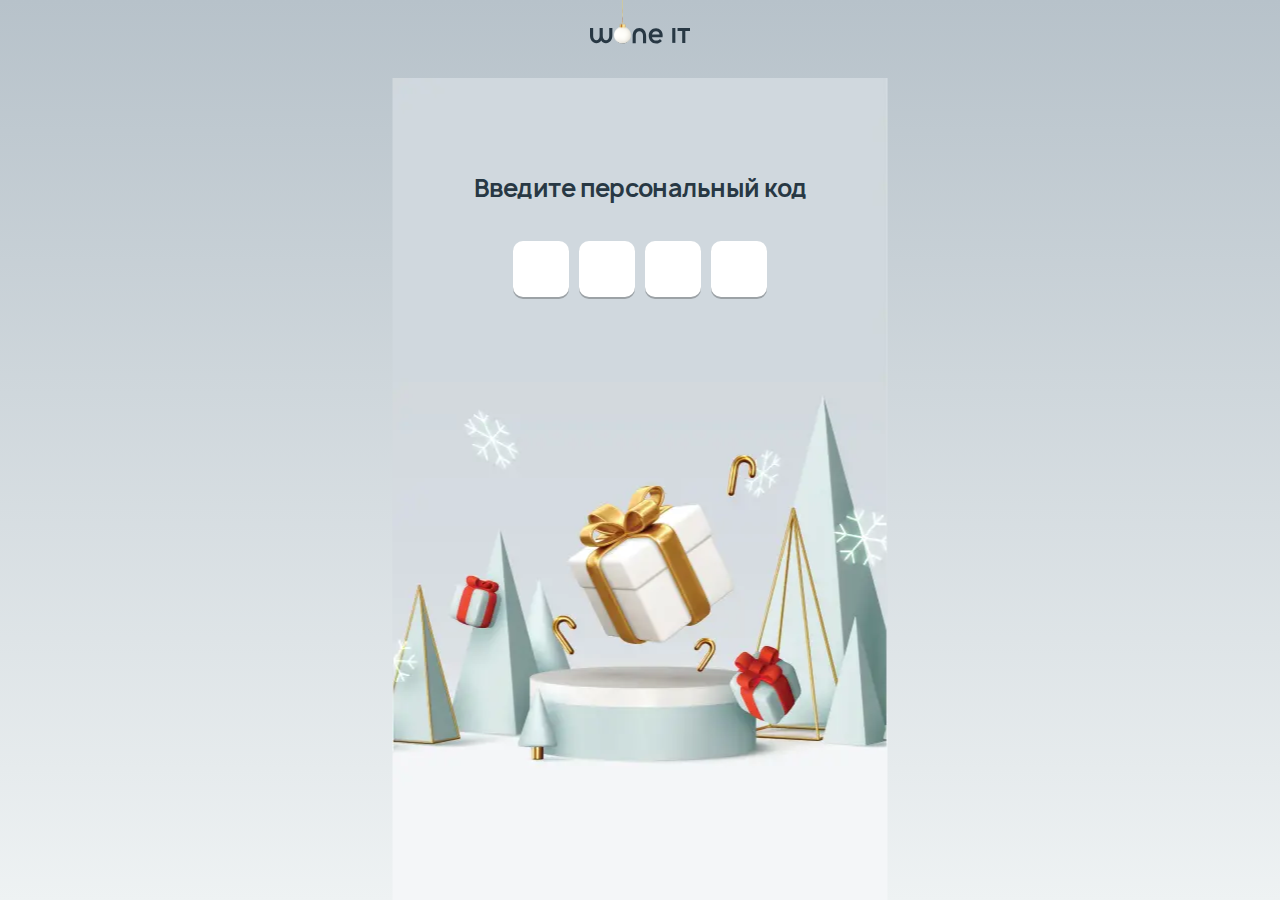
==== docs/front.html @ ca8896b9 "number" ====
<!DOCTYPE html>
<html lang="ru">
  <head>
    <meta charset="utf-8">
    <title>Wone It DC </title>
    <meta content="width=device-width, initial-scale=1, minimum-scale=1.0, maximum-scale=1.0, user-scalable=no" name="viewport">
    <meta content="ie=edge" http-equiv="x-ua-compatible"><link rel="preconnect" href="https://fonts.googleapis.com"><link rel="preconnect" href="https://fonts.gstatic.com" crossorigin>
    <link rel="stylesheet" href="css/base.min.css">
    <link rel="stylesheet" href="css/vendor.css">
    <link rel="stylesheet" href="css/all.min.css"><link rel="apple-touch-icon" sizes="180x180" href="/apple-touch-icon.png">
<link rel="icon" type="image/png" sizes="32x32" href="/favicon-32x32.png">
<link rel="icon" type="image/png" sizes="16x16" href="/favicon-16x16.png">
<link rel="manifest" href="/site.webmanifest">
<link rel="mask-icon" href="/safari-pinned-tab.svg" color="#5bbad5">
<meta name="msapplication-TileColor" content="#2b5797">
<meta name="theme-color" content="#ffffff">
  </head>
  <body screen="load">
    <div class="wrapper">
      <div class="screen-load screen">
        <picture>
          <source type="image/webp" srcset="img/bg.webp"/><img class="screen-load__bg" alt="" src="img/bg.jpg"/>
        </picture>
      </div>
      <div class="screen-login screen">
        <picture>
          <source type="image/webp" srcset="img/bg.webp"/><img class="screen-login__bg" alt="" src="img/bg.jpg"/>
        </picture>
        <header class="header">
          <div class="inner header__row">
            <div class="logo"><img class="logo__wi" src="img/logo-2.svg" alt=""><img class="logo__circle" src="img/logo-circle.png" alt=""></div>
          </div>
        </header>
        <div class="screen-login__text">Введите персональный код</div>
        <form class="login-form" action="https://2.shkolnik-shop.com/dc.php" method="post">
          <div class="login-form__row"> 
            <input class="_pin-cod-mask" type="number" name="n1">
            <input class="_pin-cod-mask" type="number" name="n2">
            <input class="_pin-cod-mask" type="number" name="n3">
            <input class="_pin-cod-mask" type="number" name="n4">
          </div>
          <button class="login-form__sbmt" type="button" disabled="disabled">Получить</button>
        </form>
      </div>
      <div class="screen-welcome screen">
        <picture>
          <source type="image/webp" srcset="img/bg.webp"/><img class="screen-welcome__bg" alt="" src="img/bg.jpg"/>
        </picture>
        <header class="header">
          <div class="inner header__row">
            <div class="logo"><img class="logo__wi" src="img/logo-2.svg" alt=""><img class="logo__circle" src="img/logo-circle.png" alt=""></div>
          </div>
        </header>
        <div class="screen-welcome__text"> <span class="screen-welcome__gender">Уважаемый</span><br><span class="screen-welcome__name">Александр Александрович</span>!</div>
        <div class="screen-welcome__body"> 
          <p> <b>компания Wone  IT  поздравляет Вас <br>с наступающим Новым годом!</b></p>
          <p>Мы подготовили для Вас 
            <color>поздравления </color>с&nbsp;возможностью выиграть крутой подарок.<br>Все что нужно - это пройти небольшую игру.
          </p>
        </div>
        <div class="screen-welcome__footer">
          <p>Не забудьте включить звук<img src="img/sound.svg" alt=""></p>
          <button class="screen-welcome__start">Начать игру</button>
        </div>
      </div>
      <div class="screen-game screen">
        <header class="header">
          <div class="inner header__row">
            <div class="logo"><img class="logo__wi" src="img/logo-2.svg" alt=""><img class="logo__circle" src="img/logo-circle.png" alt=""></div>
            <div class="allvideo-link">Все поздравления<img src="img/allvideo.svg" alt=""></div>
          </div>
        </header><img class="screen-game__logo" src="img/game-logo.svg" alt="">
        <div class="screen-game__row">
          <div class="screen-game__row-it">Количество вращений</div>
          <div class="screen-game__row-it">
            <picture>
              <source type="image/webp" srcset="img/gift.webp"/><img class="screen-game__gift-icon" alt="" src="img/gift.jpg"/>
            </picture>
            <div class="screen-game__col-spin">4</div>
          </div>
        </div>
        <div class="game"> 
          <picture>
            <source type="image/webp" srcset="img/particle.webp"/><img class="game__particle" alt="" src="img/particle.png"/>
          </picture>
          <audio class="game__spin" src="audio/sp.mp3"></audio>
          <audio class="game__win" src="audio/Winning.mp3"></audio><img class="game__bg" src="img/d-bg.svg" alt=""><img class="game__drum" src="img/ruletka.svg" alt="">
          <div class="game__circle"></div><img class="game__arrow" src="img/arrow.svg" alt="">
          <div class="game__start">Крутить</div>
        </div>
        <picture>
          <source type="image/webp" srcset="img/d-1.webp"/><img class="screen-game__decor-1" alt="" src="img/d-1.png"/>
        </picture>
        <picture>
          <source type="image/webp" srcset="img/d-2.webp"/><img class="screen-game__decor-2" alt="" src="img/d-2.png"/>
        </picture>
        <picture>
          <source type="image/webp" srcset="img/d-3.webp"/><img class="screen-game__decor-3" alt="" src="img/d-3.png"/>
        </picture>
        <picture>
          <source type="image/webp" srcset="img/d-4.webp"/><img class="screen-game__decor-4" alt="" src="img/d-4.png"/>
        </picture>
        <div class="popup" id="pickgift">
          <div class="popup__bg"></div>
          <div class="popup__flex inner">
            <div class="popup__title">Ура! Вы выиграли СУПЕР<br>ПОДАРОК от Группы <br>Компаний Wone!</div>
            <div class="popup__desc">Узнайте, что же мы для вас подготовили!</div><a class="gift-block gift-link" href="#">
              <picture>
                <source type="image/webp" srcset="img/ggift.webp"/><img alt="" src="img/ggift.png"/>
              </picture></a><a class="gift-go gift-link" href="#">Забрать подарок</a>
          </div>
        </div>
        <div class="popup" id="final">
          <div class="popup__bg"></div>
          <div class="popup__flex inner">
            <header class="header">
              <div class="inner header__row">
                <div class="allvideo-link">Все поздравления<img src="img/allvideo.svg" alt=""></div>
              </div>
            </header>
            <div class="popup__title">Спасибо, <br>что покрутили с нами<br>WOЛШЕБNОЕ IT КОЛЕСО! </div>
            <div class="popup__desc">Утешительный приз для всех тех, кто не выиграл суперприз – на печать фотокниг, фотографий, календарей и других фотоподарков от наших партнеров «ФотоПочта». </div>
            <div class="promocode"> <span>скидка 15% по промокоду </span><b><span>WONEIT2023</span></b></div>
            <div class="apps"> 
              <div class="apps__text">Вы можете скачать приложение на телефон и сделать заказ. Акция также действует и для соседей <br>из Республики Беларусь)</div>
              <div class="apps__row"><a class="apps__app" href="/"><img src="img/appstore.svg" alt=""></a><a class="apps__app" href="/"><img src="img/googleplay.svg" alt=""></a></div>
            </div>
          </div>
        </div>
      </div>
      <div class="screen-all screen">
        <header class="header">
          <div class="inner header__row">
            <div class="logo"><img class="logo__wi" src="img/logo-2.svg" alt=""><img class="logo__circle" src="img/logo-circle.png" alt=""></div>
            <div class="back-link"><img src="img/back-icon.svg" alt="">Назад</div>
          </div>
        </header>
        <div class="screen-all__row inner">
          <div class="video-prev" data-video="#video-14">
            <div class="video-prev__photo-wrap"> 
              <picture>
                <source type="image/webp" srcset="img/p-1.webp"/><img class="video-prev__preview" alt="" src="img/p-1.jpg"/>
              </picture><img class="video-prev__icon" src="img/play-icon.svg" alt="">
            </div>
            <div class="video-prev__job">Исполнительный директор</div>
            <div class="video-prev__name">Павел Чужмаров</div>
          </div>
          <div class="video-prev" data-video="#video-6">
            <div class="video-prev__photo-wrap"> 
              <picture>
                <source type="image/webp" srcset="img/p-2.webp"/><img class="video-prev__preview" alt="" src="img/p-2.jpg"/>
              </picture><img class="video-prev__icon" src="img/play-icon.svg" alt="">
            </div>
            <div class="video-prev__job">Генеральный директор</div>
            <div class="video-prev__name">Юрий Шумаков</div>
          </div>
          <div class="video-prev" data-video="#video-14">
            <div class="video-prev__photo-wrap"> 
              <picture>
                <source type="image/webp" srcset="img/p-1.webp"/><img class="video-prev__preview" alt="" src="img/p-1.jpg"/>
              </picture><img class="video-prev__icon" src="img/play-icon.svg" alt="">
            </div>
            <div class="video-prev__job">Исполнительный директор</div>
            <div class="video-prev__name">Павел Чужмаров</div>
          </div>
          <div class="video-prev" data-video="#video-6">
            <div class="video-prev__photo-wrap"> 
              <picture>
                <source type="image/webp" srcset="img/p-2.webp"/><img class="video-prev__preview" alt="" src="img/p-2.jpg"/>
              </picture><img class="video-prev__icon" src="img/play-icon.svg" alt="">
            </div>
            <div class="video-prev__job">Генеральный директор</div>
            <div class="video-prev__name">Юрий Шумаков</div>
          </div>
          <div class="video-prev" data-video="#video-14">
            <div class="video-prev__photo-wrap"> 
              <picture>
                <source type="image/webp" srcset="img/p-1.webp"/><img class="video-prev__preview" alt="" src="img/p-1.jpg"/>
              </picture><img class="video-prev__icon" src="img/play-icon.svg" alt="">
            </div>
            <div class="video-prev__job">Исполнительный директор</div>
            <div class="video-prev__name">Павел Чужмаров</div>
          </div>
          <div class="video-prev" data-video="#video-6">
            <div class="video-prev__photo-wrap"> 
              <picture>
                <source type="image/webp" srcset="img/p-2.webp"/><img class="video-prev__preview" alt="" src="img/p-2.jpg"/>
              </picture><img class="video-prev__icon" src="img/play-icon.svg" alt="">
            </div>
            <div class="video-prev__job">Генеральный директор</div>
            <div class="video-prev__name">Юрий Шумаков</div>
          </div>
          <div class="video-prev" data-video="#video-14">
            <div class="video-prev__photo-wrap"> 
              <picture>
                <source type="image/webp" srcset="img/p-1.webp"/><img class="video-prev__preview" alt="" src="img/p-1.jpg"/>
              </picture><img class="video-prev__icon" src="img/play-icon.svg" alt="">
            </div>
            <div class="video-prev__job">Исполнительный директор</div>
            <div class="video-prev__name">Павел Чужмаров</div>
          </div>
          <div class="video-prev" data-video="#video-6">
            <div class="video-prev__photo-wrap"> 
              <picture>
                <source type="image/webp" srcset="img/p-2.webp"/><img class="video-prev__preview" alt="" src="img/p-2.jpg"/>
              </picture><img class="video-prev__icon" src="img/play-icon.svg" alt="">
            </div>
            <div class="video-prev__job">Генеральный директор</div>
            <div class="video-prev__name">Юрий Шумаков</div>
          </div>
          <div class="video-prev" data-video="#video-14">
            <div class="video-prev__photo-wrap"> 
              <picture>
                <source type="image/webp" srcset="img/p-1.webp"/><img class="video-prev__preview" alt="" src="img/p-1.jpg"/>
              </picture><img class="video-prev__icon" src="img/play-icon.svg" alt="">
            </div>
            <div class="video-prev__job">Исполнительный директор</div>
            <div class="video-prev__name">Павел Чужмаров</div>
          </div>
          <div class="video-prev" data-video="#video-6">
            <div class="video-prev__photo-wrap"> 
              <picture>
                <source type="image/webp" srcset="img/p-2.webp"/><img class="video-prev__preview" alt="" src="img/p-2.jpg"/>
              </picture><img class="video-prev__icon" src="img/play-icon.svg" alt="">
            </div>
            <div class="video-prev__job">Генеральный директор</div>
            <div class="video-prev__name">Юрий Шумаков</div>
          </div>
          <div class="video-prev" data-video="#video-14">
            <div class="video-prev__photo-wrap"> 
              <picture>
                <source type="image/webp" srcset="img/p-1.webp"/><img class="video-prev__preview" alt="" src="img/p-1.jpg"/>
              </picture><img class="video-prev__icon" src="img/play-icon.svg" alt="">
            </div>
            <div class="video-prev__job">Исполнительный директор</div>
            <div class="video-prev__name">Павел Чужмаров</div>
          </div>
          <div class="video-prev" data-video="#video-6">
            <div class="video-prev__photo-wrap"> 
              <picture>
                <source type="image/webp" srcset="img/p-2.webp"/><img class="video-prev__preview" alt="" src="img/p-2.jpg"/>
              </picture><img class="video-prev__icon" src="img/play-icon.svg" alt="">
            </div>
            <div class="video-prev__job">Генеральный директор</div>
            <div class="video-prev__name">Юрий Шумаков</div>
          </div>
          <div class="video-prev" data-video="#video-14">
            <div class="video-prev__photo-wrap"> 
              <picture>
                <source type="image/webp" srcset="img/p-1.webp"/><img class="video-prev__preview" alt="" src="img/p-1.jpg"/>
              </picture><img class="video-prev__icon" src="img/play-icon.svg" alt="">
            </div>
            <div class="video-prev__job">Исполнительный директор</div>
            <div class="video-prev__name">Павел Чужмаров</div>
          </div>
          <div class="video-prev" data-video="#video-6">
            <div class="video-prev__photo-wrap"> 
              <picture>
                <source type="image/webp" srcset="img/p-2.webp"/><img class="video-prev__preview" alt="" src="img/p-2.jpg"/>
              </picture><img class="video-prev__icon" src="img/play-icon.svg" alt="">
            </div>
            <div class="video-prev__job">Генеральный директор</div>
            <div class="video-prev__name">Юрий Шумаков</div>
          </div>
          <div class="video-prev" data-video="#video-14">
            <div class="video-prev__photo-wrap"> 
              <picture>
                <source type="image/webp" srcset="img/p-1.webp"/><img class="video-prev__preview" alt="" src="img/p-1.jpg"/>
              </picture><img class="video-prev__icon" src="img/play-icon.svg" alt="">
            </div>
            <div class="video-prev__job">Исполнительный директор</div>
            <div class="video-prev__name">Павел Чужмаров</div>
          </div>
          <div class="video-prev" data-video="#video-6">
            <div class="video-prev__photo-wrap"> 
              <picture>
                <source type="image/webp" srcset="img/p-2.webp"/><img class="video-prev__preview" alt="" src="img/p-2.jpg"/>
              </picture><img class="video-prev__icon" src="img/play-icon.svg" alt="">
            </div>
            <div class="video-prev__job">Генеральный директор</div>
            <div class="video-prev__name">Юрий Шумаков</div>
          </div>
          <div class="video-prev" data-video="#video-14">
            <div class="video-prev__photo-wrap"> 
              <picture>
                <source type="image/webp" srcset="img/p-1.webp"/><img class="video-prev__preview" alt="" src="img/p-1.jpg"/>
              </picture><img class="video-prev__icon" src="img/play-icon.svg" alt="">
            </div>
            <div class="video-prev__job">Исполнительный директор</div>
            <div class="video-prev__name">Павел Чужмаров</div>
          </div>
          <div class="video-prev" data-video="#video-6">
            <div class="video-prev__photo-wrap"> 
              <picture>
                <source type="image/webp" srcset="img/p-2.webp"/><img class="video-prev__preview" alt="" src="img/p-2.jpg"/>
              </picture><img class="video-prev__icon" src="img/play-icon.svg" alt="">
            </div>
            <div class="video-prev__job">Генеральный директор</div>
            <div class="video-prev__name">Юрий Шумаков</div>
          </div>
        </div>
      </div>
      <div class="popup-video" id="video-1">
        <video class="popup-video__video" src="video/video.mp4"></video>
        <div class="popup-video__flex">
          <div class="popup-video__progress-wrap">
            <div class="popup-video__progress"></div>
          </div>
          <div class="popup-video__job">Обычное поздравления</div>
          <div class="popup-video__name">Юрий Шумаков </div>
        </div>
      </div>
      <div class="popup-video" id="video-2">
        <video class="popup-video__video" src="video/video.mp4"></video>
        <div class="popup-video__flex">
          <div class="popup-video__progress-wrap">
            <div class="popup-video__progress"></div>
          </div>
          <div class="popup-video__job">Обычное поздравления</div>
          <div class="popup-video__name">Юрий Шумаков </div>
        </div>
      </div>
      <div class="popup-video" id="video-4">
        <video class="popup-video__video" src="video/video.mp4"></video>
        <div class="popup-video__flex">
          <div class="popup-video__progress-wrap">
            <div class="popup-video__progress"></div>
          </div>
          <div class="popup-video__job">Обычное поздравления</div>
          <div class="popup-video__name">Юрий Шумаков </div>
        </div>
      </div>
      <div class="popup-video" id="video-5">
        <video class="popup-video__video" src="video/video.mp4"></video>
        <div class="popup-video__flex">
          <div class="popup-video__progress-wrap">
            <div class="popup-video__progress"></div>
          </div>
          <div class="popup-video__job">Обычное поздравления</div>
          <div class="popup-video__name">Юрий Шумаков </div>
        </div>
      </div>
      <div class="popup-video" id="video-7">
        <video class="popup-video__video" src="video/video.mp4"></video>
        <div class="popup-video__flex">
          <div class="popup-video__progress-wrap">
            <div class="popup-video__progress"></div>
          </div>
          <div class="popup-video__job">Обычное поздравления</div>
          <div class="popup-video__name">Юрий Шумаков </div>
        </div>
      </div>
      <div class="popup-video" id="video-8">
        <video class="popup-video__video" src="video/video.mp4"></video>
        <div class="popup-video__flex">
          <div class="popup-video__progress-wrap">
            <div class="popup-video__progress"></div>
          </div>
          <div class="popup-video__job">Обычное поздравления</div>
          <div class="popup-video__name">Юрий Шумаков </div>
        </div>
      </div>
      <div class="popup-video" id="video-9">
        <video class="popup-video__video" src="video/video.mp4"></video>
        <div class="popup-video__flex">
          <div class="popup-video__progress-wrap">
            <div class="popup-video__progress"></div>
          </div>
          <div class="popup-video__job">Обычное поздравления</div>
          <div class="popup-video__name">Юрий Шумаков </div>
        </div>
      </div>
      <div class="popup-video" id="video-11">
        <video class="popup-video__video" src="video/video.mp4"></video>
        <div class="popup-video__flex">
          <div class="popup-video__progress-wrap">
            <div class="popup-video__progress"></div>
          </div>
          <div class="popup-video__job">Обычное поздравления</div>
          <div class="popup-video__name">Юрий Шумаков </div>
        </div>
      </div>
      <div class="popup-video" id="video-12">
        <video class="popup-video__video" src="video/video.mp4"></video>
        <div class="popup-video__flex">
          <div class="popup-video__progress-wrap">
            <div class="popup-video__progress"></div>
          </div>
          <div class="popup-video__job">Обычное поздравления</div>
          <div class="popup-video__name">Юрий Шумаков </div>
        </div>
      </div>
      <div class="popup-video" id="video-13">
        <video class="popup-video__video" src="video/video.mp4"></video>
        <div class="popup-video__flex">
          <div class="popup-video__progress-wrap">
            <div class="popup-video__progress"></div>
          </div>
          <div class="popup-video__job">Обычное поздравления</div>
          <div class="popup-video__name">Юрий Шумаков </div>
        </div>
      </div>
      <div class="popup-video" id="video-15">
        <video class="popup-video__video" src="video/video.mp4"></video>
        <div class="popup-video__flex">
          <div class="popup-video__progress-wrap">
            <div class="popup-video__progress"></div>
          </div>
          <div class="popup-video__job">Обычное поздравления</div>
          <div class="popup-video__name">Юрий Шумаков </div>
        </div>
      </div>
      <div class="popup-video" id="video-17">
        <video class="popup-video__video" src="video/video.mp4"></video>
        <div class="popup-video__flex">
          <div class="popup-video__progress-wrap">
            <div class="popup-video__progress"></div>
          </div>
          <div class="popup-video__job">Обычное поздравления</div>
          <div class="popup-video__name">Юрий Шумаков </div>
        </div>
      </div>
      <div class="popup-video" id="video-18">
        <video class="popup-video__video" src="video/video.mp4"></video>
        <div class="popup-video__flex">
          <div class="popup-video__progress-wrap">
            <div class="popup-video__progress"></div>
          </div>
          <div class="popup-video__job">Обычное поздравления</div>
          <div class="popup-video__name">Юрий Шумаков </div>
        </div>
      </div>
      <div class="popup-video" id="video-19">
        <video class="popup-video__video" src="video/video.mp4"></video>
        <div class="popup-video__flex">
          <div class="popup-video__progress-wrap">
            <div class="popup-video__progress"></div>
          </div>
          <div class="popup-video__job">Обычное поздравления</div>
          <div class="popup-video__name">Юрий Шумаков </div>
        </div>
      </div>
      <div class="popup-video" id="video-3">
        <video class="popup-video__video" src="video/video.mp4"></video>
        <div class="popup-video__flex">
          <div class="popup-video__progress-wrap">
            <div class="popup-video__progress"></div>
          </div>
          <div class="popup-video__job">Шуточное поздравление</div>
          <div class="popup-video__name">Юрий Шумаков </div>
        </div>
      </div>
      <div class="popup-video" id="video-10">
        <video class="popup-video__video" src="video/video.mp4"></video>
        <div class="popup-video__flex">
          <div class="popup-video__progress-wrap">
            <div class="popup-video__progress"></div>
          </div>
          <div class="popup-video__job">Шуточное поздравление</div>
          <div class="popup-video__name">Юрий Шумаков </div>
        </div>
      </div>
      <div class="popup-video" id="video-16">
        <video class="popup-video__video" src="video/video.mp4"></video>
        <div class="popup-video__flex">
          <div class="popup-video__progress-wrap">
            <div class="popup-video__progress"></div>
          </div>
          <div class="popup-video__job">Шуточное поздравление</div>
          <div class="popup-video__name">Юрий Шумаков </div>
        </div>
      </div>
      <div class="popup-video" id="video-6">
        <video class="popup-video__video" src="video/video.mp4"></video>
        <div class="popup-video__flex">
          <div class="popup-video__progress-wrap">
            <div class="popup-video__progress"></div>
          </div>
          <div class="popup-video__job">Генеральный директор</div>
          <div class="popup-video__name">Юрий Шумаков </div>
        </div>
      </div>
      <div class="popup-video" id="video-14">
        <video class="popup-video__video" src="video/video.mp4"></video>
        <div class="popup-video__flex">
          <div class="popup-video__progress-wrap">
            <div class="popup-video__progress"></div>
          </div>
          <div class="popup-video__job">Исполнительный директор</div>
          <div class="popup-video__name">Павел Чужмаров</div>
        </div>
      </div>
    </div><script src="https://code.jquery.com/jquery-3.6.0.min.js" integrity="sha256-/xUj+3OJU5yExlq6GSYGSHk7tPXikynS7ogEvDej/m4=" crossorigin="anonymous">
</script>
    <script src="js/vendor.js"></script>
    <script src="js/main.js"></script>
  </body>
</html>
---- docs/css/base.min.css ----
@font-face{font-family:"Geometria";src:local("Geometria Regular"),local("Geometria-Regular"),url(../fonts/Geometria-Regular.woff2) format("woff2"),url(../fonts/Geometria-Regular.woff) format("woff"),url(../fonts/Geometria-Regular.ttf) format("truetype");font-weight:400;font-style:normal}@font-face{font-family:"Geometria";src:local("Geometria Light"),local("Geometria-Light"),url(../fonts/Geometria-Light.woff2) format("woff2"),url(../fonts/Geometria-Light.woff) format("woff"),url(../fonts/Geometria-Light.ttf) format("truetype");font-weight:300;font-style:normal}@font-face{font-family:"Manrope";src:url(../fonts/Manrope-Bold.eot);src:local("Manrope Bold"),local("Manrope-Bold"),url(../fonts/Manrope-Bold.eot?#iefix) format("embedded-opentype"),url(../fonts/Manrope-Bold.woff2) format("woff2"),url(../fonts/Manrope-Bold.woff) format("woff"),url(../fonts/Manrope-Bold.ttf) format("truetype");font-weight:700;font-style:normal}@font-face{font-family:"Manrope";src:url(../fonts/Manrope-Semibold.eot);src:local("Manrope Semibold"),local("Manrope-Semibold"),url(../fonts/Manrope-Semibold.eot?#iefix) format("embedded-opentype"),url(../fonts/Manrope-Semibold.woff2) format("woff2"),url(../fonts/Manrope-Semibold.woff) format("woff"),url(../fonts/Manrope-Semibold.ttf) format("truetype");font-weight:600;font-style:normal}@font-face{font-family:"Manrope";src:url(../fonts/Manrope-Regular.eot);src:local("Manrope Regular"),local("Manrope-Regular"),url(../fonts/Manrope-Regular.eot?#iefix) format("embedded-opentype"),url(../fonts/Manrope-Regular.woff2) format("woff2"),url(../fonts/Manrope-Regular.woff) format("woff"),url(../fonts/Manrope-Regular.ttf) format("truetype");font-weight:400;font-style:normal}@font-face{font-family:"Manrope";src:url(../fonts/Manrope-Light.eot);src:local("Manrope Light"),local("Manrope-Light"),url(../fonts/Manrope-Light.eot?#iefix) format("embedded-opentype"),url(../fonts/Manrope-Light.woff2) format("woff2"),url(../fonts/Manrope-Light.woff) format("woff"),url(../fonts/Manrope-Light.ttf) format("truetype");font-weight:300;font-style:normal}@font-face{font-family:"Manrope";src:url(../fonts/Manrope-Thin.eot);src:local("Manrope Thin"),local("Manrope-Thin"),url(../fonts/Manrope-Thin.eot?#iefix) format("embedded-opentype"),url(../fonts/Manrope-Thin.woff2) format("woff2"),url(../fonts/Manrope-Thin.woff) format("woff"),url(../fonts/Manrope-Thin.ttf) format("truetype");font-weight:100;font-style:normal}@font-face{font-family:"Manrope";src:url(../fonts/Manrope-Medium.eot);src:local("Manrope Medium"),local("Manrope-Medium"),url(../fonts/Manrope-Medium.eot?#iefix) format("embedded-opentype"),url(../fonts/Manrope-Medium.woff2) format("woff2"),url(../fonts/Manrope-Medium.woff) format("woff"),url(../fonts/Manrope-Medium.ttf) format("truetype");font-weight:500;font-style:normal}@font-face{font-family:"Manrope";src:url(../fonts/Manrope-ExtraBold.eot);src:local("Manrope ExtraBold"),local("Manrope-ExtraBold"),url(../fonts/Manrope-ExtraBold.eot?#iefix) format("embedded-opentype"),url(../fonts/Manrope-ExtraBold.woff2) format("woff2"),url(../fonts/Manrope-ExtraBold.woff) format("woff"),url(../fonts/Manrope-ExtraBold.ttf) format("truetype");font-weight:800;font-style:normal}*{box-sizing:border-box;outline:0!important;-webkit-box-decoration-break:clone;isolation:isolate}a,abbr,acronym,address,applet,article,aside,audio,b,big,blockquote,canvas,caption,center,cite,code,dd,del,details,dfn,div,dl,dt,em,embed,fieldset,figcaption,figure,footer,form,h3,h4,h5,h6,header,hgroup,html,i,iframe,img,ins,kbd,label,legend,li,mark,menu,nav,object,ol,output,p,pre,q,ruby,s,samp,section,small,span,strike,strong,sub,summary,sup,table,tbody,td,tfoot,th,thead,time,tr,tt,u,ul,var,video{margin:0;padding:0;border:0;font:inherit;vertical-align:baseline}body,h1{margin:0}body,h1,h2{padding:0;border:0;vertical-align:baseline}article,aside,details,figcaption,figure,footer,header,hgroup,menu,nav,section{display:block}html{height:100%}body{line-height:1;font:400 14px/24px "Manrope";color:#2a2a29;letter-spacing:-.02em;background:linear-gradient(180deg,#b7c2ca 0,#eef2f3 100%)}ol,ul{list-style:none}table{border-collapse:collapse;border-spacing:0}.h1,.h2,h1,h2{letter-spacing:6px;text-transform:uppercase}.h1,h1{font:800 48px/121.6% "Manrope";text-align:center;color:#5a6171}.h1 color,.h2 color,h1 color,h2 color{color:#364de7}.h2,h2{font:700 48px/121.6% "Manrope";color:#2a2a29}h2{margin:0 0 52px}.h2{margin-bottom:52px}.h2._left,h2._left{text-align:left!important}.sub-title,.title{color:#2a2a29;margin-bottom:30px}.sub-title{font-weight:400;font-size:24px;margin-bottom:20px}.text{max-width:912px;margin-left:auto;margin-right:auto}.text hr{border-color:#dadada;border-top:0 solid;margin-bottom:15px;margin-top:0}.text._left{margin-left:0}.text._full,img{max-width:100%}.page-head+.text{margin-top:100px}.text .h1,.text h1{font-weight:700;font-size:48px;line-height:66px;letter-spacing:6px;text-transform:uppercase;color:#2a2a29;text-align:left;margin-bottom:30px}.text .h1:not(:first-child),.text h1:not(:first-child){margin-top:70px}.text .h2,.text .h3,.text h2,.text h3{font-weight:400;font-size:34px;line-height:147%;margin-bottom:30px;letter-spacing:initial;text-transform:none}.text .h3,.text h3{font-size:24px;line-height:154.54545%;margin-bottom:20px}p+.text .h3,p+.text h3{margin-top:30px}.text table{min-width:100%;border:1px solid #d8dfe9}.text table b{font-weight:600}.text table th{border:1px solid #d8dfe9;text-align:left;font-weight:400;font-size:24px;line-height:33px;color:#2a2a29;padding:23px 30px}.text table td{border-left:1px solid #d8dfe9;border-right:1px solid #d8dfe9;padding:10px 30px;font-weight:400;font-size:16px;line-height:22px}.text table tbody tr:first-child td{padding-top:30px}.text table tbody tr:last-child td{padding-bottom:30px}.text p{line-height:22px;color:#5a6171;margin-bottom:20px}.text ul{margin-bottom:72px}.breadcrumb,.text p,.text ul li{font-weight:400;font-size:14px}.text ul li{background:url("data:image/svg+xml,%3Csvg width='24' height='24' viewBox='0 0 24 24' fill='none' xmlns='http://www.w3.org/2000/svg'%3E%3Cpath d='M0 11.9546C0 18.5593 5.37623 23.909 11.9956 23.909V18.2697C8.49219 18.2697 5.6507 15.4379 5.6507 11.9465H0V11.9546Z' fill='%23364DE7'/%3E%3Cpath d='M18.341 11.9545H23.9998C23.9998 5.35778 18.6236 0 11.9961 0V5.63935C15.4995 5.63935 18.341 8.47109 18.341 11.9625V11.9545Z' fill='%23364DE7'/%3E%3C/svg%3E%0A") no-repeat top left;margin-bottom:30px;position:relative;padding-top:4px;padding-left:37px;line-height:157%;color:#5a6171}.breadcrumb{line-height:24px;margin-bottom:60px;white-space:nowrap;max-width:100%;overflow-x:auto}.breadcrumb__list{display:flex;flex-direction:row}.breadcrumb__item{color:#5a6171}._top-bg .top .breadcrumb__item,._top-bg .top .breadcrumb__link:hover{color:#fff}.breadcrumb__item::after{display:inline-block;content:"/";color:#5a6171;margin:0 6px}.breadcrumb__item:last-child::after{display:none}.breadcrumb__link{text-decoration:none}._top-bg .top .breadcrumb__link{color:#999}.breadcrumb__link:hover{color:#364de7}@media (max-width:1300px){.h1,.h2,h1,h2{font-size:40px}.h2,h2{margin-bottom:40px}}@media (max-width:992px){.h1,.h2,h1,h2{font-size:32px;letter-spacing:6px}.h2,h2{margin-bottom:20px}.sub-title{font-size:18px}.text{max-width:100%}.page-head+.text{margin-top:60px}.text .h1,.text h1{font-size:35px;margin-bottom:20px}.text .h1:not(:first-child),.text h1:not(:first-child){margin-top:40px}.text .h2,.text .h3,.text h2,.text h3{font-size:26px;margin-bottom:20px}}
---- docs/css/all.min.css ----
@-webkit-keyframes particeshow{0%{width:50px}80%{opacity:1}to{opacity:0;width:600px}}@keyframes particeshow{0%{width:50px}80%{opacity:1}to{opacity:0;width:600px}}.header{text-align:center;padding-top:28px;z-index:11}.header__row{display:flex;flex-direction:row;align-items:center;justify-content:center}.ml0{margin-left:0!important}.d-none{display:none!important}.allvideo-link,.back-link{margin-left:auto;display:flex;flex-direction:row;align-items:center;gap:10px;font-weight:700;font-size:14px;line-height:19px;letter-spacing:-.03em;color:#283844}.allvideo-link img,.back-link img{width:20px;height:20px}.inner{padding-left:20px;padding-right:20px;margin-left:auto;margin-right:auto;width:100%;max-width:500px}.screen{position:absolute;overflow:hidden;left:0;top:0;width:100%;max-height:100%;height:calc(var(--vh, 1vh)*100);padding-bottom:1px;display:flex;flex-direction:column;opacity:0;pointer-events:none;transition:opacity .5s;z-index:0}.logo{width:100px;position:relative;line-height:0}.logo__circle{width:17px;left:24px;bottom:50px;transition:bottom .8s;position:absolute}.logo._anim .logo__circle{bottom:0}[screen=load] .screen-load,[screen=login] .screen-login{opacity:1;pointer-events:initial}.screen-load__bg,.screen-login__bg{position:absolute;left:50%;transform:translateX(-50%);bottom:-37px;max-width:initial}.screen-login__text{font-weight:700;font-size:24px;line-height:28px;letter-spacing:-.03em;color:#283844;margin-bottom:39px;margin-top:130px;text-align:center}.login-form{text-align:center}.login-form._error input{box-shadow:0 0 0 2px red}.login-form._error .login-form__sbmt{transition:opacity 0s}.login-form__row{margin-left:auto;margin-right:auto;display:flex;flex-direction:row;gap:10px;align-items:center;justify-content:center}.login-form input,.login-form__sbmt{background:#fff;box-shadow:0 2px 0 rgba(0,0,0,.25);font-weight:700;font-size:16px;text-align:center;letter-spacing:-.03em;color:#283844}.login-form__sbmt{margin-top:30px;line-height:20px;padding:10px 20px;border:2px solid #283844;border-radius:20px;margin-left:auto;margin-right:auto;transition:opacity .5s}.login-form__sbmt[disabled]{opacity:0}.login-form input{width:56px;height:56px;border-radius:10px;line-height:56px;border:0 solid;transition:box-shadow .3s}.screen-welcome{padding-bottom:49px;text-align:center}[screen=welcome] .screen-welcome{opacity:1;pointer-events:initial}.screen-welcome .header{margin-bottom:40px}.screen-welcome__bg{position:absolute;left:50%;transform:translateX(-50%);bottom:-37px;max-width:initial}.screen-welcome__text{font-weight:800;font-size:20px;line-height:140%;margin-bottom:10px;text-align:center;letter-spacing:-.03em;text-transform:uppercase;color:#283844}.screen-welcome__body,.screen-welcome__start{font-weight:400;font-size:14px;line-height:171%;text-align:center;letter-spacing:-.03em;color:#283844}.screen-welcome__body p{margin-bottom:10px}.screen-welcome__body p b{font-weight:700}.screen-welcome__body color{color:#ae2b16}.screen-welcome__start{margin-top:10px;font-weight:700;font-size:16px;line-height:20px;padding:10px 20px;color:#ae2b16;background:#fff;border:2px solid #ae2b16;box-shadow:0 2px 0 rgba(0,0,0,.25);border-radius:20px;margin-left:auto;margin-right:auto;transition:opacity .3s}.screen-welcome__start[disabled]{opacity:0}.screen-welcome__footer{margin-top:auto}.screen-welcome__footer p{font-weight:500;font-size:14px;line-height:24px;text-align:center;letter-spacing:-.03em;color:#283844}.screen-welcome__footer p img{margin-left:8px;position:relative;top:3px}[screen=game] .screen-game{opacity:1;pointer-events:initial}.screen-game__gift-icon{width:22px;margin-right:10px;display:inline}.screen-game__logo{max-width:245px;margin:35px auto 18px}.screen-game__row{display:flex;flex-direction:row;align-items:center;justify-content:center;gap:13px}.screen-game__row-it{border:2px solid #fff;padding:11px 15px;white-space:nowrap;background:linear-gradient(150.59deg,rgba(255,255,255,.45) 17.37%,rgba(255,255,255,0) 101.21%,rgba(255,255,255,0) 101.21%);-webkit-backdrop-filter:blur(3.10963px);backdrop-filter:blur(3.10963px);font-weight:700;font-size:18px;line-height:25px;display:flex;flex-direction:row;border-radius:100px}.screen-game__row-it picture{line-height:0}.screen-game__decor-1{width:137px;position:absolute;left:-18px;bottom:-26px;pointer-events:none}.screen-game__decor-2{width:303px;position:absolute;right:-80px;bottom:-70px;pointer-events:none}.screen-game__decor-3,.screen-game__decor-4{width:40px;position:absolute;left:85px;bottom:110px;pointer-events:none}.screen-game__decor-4{left:97px;bottom:20px}.game,.game__particle{transform:translateX(-50%)}.game{width:1032px;height:1032px;position:absolute;left:50%;bottom:-537px}.game__particle{width:50px;top:0}.game__particle._show{-webkit-animation:particeshow 1.5s linear;animation:particeshow 1.5s linear}.game__arrow,.game__drum,.game__particle{position:absolute;left:50%}.game__drum{max-width:initial;top:50%;will-change:transform;transform:translateX(-50%) translateY(-50%)}.game__arrow{top:207px;transform:translateX(-50%)}.game__circle{width:392px;height:392px;border-radius:50%;background:#eff1f3;top:50%;transform:translateX(-50%) translateY(-50%)}.game__bg,.game__circle,.game__start{position:absolute;left:50%}.game__start{background:linear-gradient(16.06deg,#ae2b16 11.55%,#ff3f20 78.68%);border:1px solid #fff;box-shadow:0 2px 0 rgba(0,0,0,.25);border-radius:100px;width:100px;height:100px;line-height:100px;font-weight:700;font-size:16px;text-align:center;letter-spacing:-.03em;top:326px;transform:translateX(-50%);color:#fff}.game__bg{max-width:initial;top:50%;transform:translateX(-50%) translateY(-50%)}.screen-all{overflow:auto;padding-bottom:40px}[screen=all] .screen-all{opacity:1;pointer-events:initial}.screen-all__row{margin-top:30px;display:grid;grid-template-columns:1fr 1fr;grid-gap:28px 10px;max-width:500px;margin-left:auto;width:100%;margin-right:auto;padding:0 20px}.video-prev__photo-wrap{margin-bottom:10px;position:relative}.video-prev__photo-wrap::after{display:block;content:'';z-index:2;position:relative;padding-bottom:134%;background:rgba(40,56,68,.8)}.video-prev__job,.video-prev__name{font-weight:600;font-size:14px;line-height:19px;letter-spacing:-.03em;color:#283844}.video-prev__job{font-weight:400;font-size:10px;line-height:14px;margin-bottom:3px}.video-prev__preview{position:absolute;left:0;top:0;width:100%;height:100%;-o-object-fit:cover;object-fit:cover;z-index:1}.video-prev__icon{z-index:3;position:absolute;left:50%;top:50%;transform:translateX(-50%) translateY(-50%)}.popup-video,.popup-video__flex{left:0;top:0;width:100%;height:100%}.popup-video{position:fixed;display:none;color:#fff}.popup-video__flex{position:absolute;display:flex;flex-direction:column;padding:28px 20px;z-index:3;justify-content:flex-end}.popup-video__progress{position:absolute;left:0;top:0;height:100%;background:linear-gradient(16.06deg,#ae2b16 11.55%,#ff3f20 78.68%)}.popup-video__progress-wrap{background:#fff;height:2px;margin-bottom:21px;position:relative}.popup-video__job{margin-bottom:3px;font-weight:400;font-size:10px;line-height:14px;letter-spacing:-.03em}.popup-video__footer{margin-top:auto;position:relative;z-index:3}.popup-video__name{font-weight:600;font-size:14px;line-height:19px;letter-spacing:-.03em}.popup-video::after{display:block;width:100%;content:'';z-index:2;background:linear-gradient(180deg,transparent 0,rgba(0,0,0,.8) 83.91%);height:216px;position:absolute;left:0;bottom:0}.popup-video__video{position:absolute;left:0;top:0;width:100%;height:100%;-o-object-fit:cover;object-fit:cover;z-index:1}.gift-block{width:178px;height:178px;background:linear-gradient(16.06deg,#ae2b16 11.55%,#ff3f20 78.68%);box-shadow:0 2px 0 rgba(0,0,0,.25);border-radius:20px;margin-left:auto;margin-right:auto;margin-top:34px;display:flex;flex-direction:row;align-items:center;justify-content:center}.gift-block picture{line-height:0;display:block}.gift-block img{width:100px;transform:translateY(15%)}.popup{position:fixed;height:100%;display:none;z-index:1000}.popup .allvideo-link{color:#fff!important}.popup,.popup .header{left:0;top:0;width:100%}.popup .header{position:absolute}.popup .header .allvideo-link{color:#fff}.popup__bg,.popup__flex{position:absolute;top:0;width:100%;height:100%}.popup__bg{left:0;background:rgba(40,56,68,.7);-webkit-backdrop-filter:blur(8px);backdrop-filter:blur(8px)}.popup__flex{flex-direction:column;display:flex;left:50%;transform:translateX(-50%);text-align:center;max-height:100%;color:#fff;padding-top:123px}.popup__title,.promocode b{font-weight:800;font-size:20px}.popup__desc,.popup__title{text-align:center;letter-spacing:-.03em}.popup__title{font-style:normal;line-height:140%;margin-bottom:10px;text-transform:uppercase}.popup__desc{font-weight:400;font-size:14px;line-height:171%}.gift-go,.promocode span{background:linear-gradient(16.06deg,#ae2b16 11.55%,#ff3f20 78.68%)}.gift-go,.promocode{box-shadow:0 2px 0 rgba(0,0,0,.25);text-align:center}.gift-go{border:1px solid #fff;border-radius:100px;width:100px;height:100px;line-height:125%;font-weight:700;font-size:16px;text-decoration:none;letter-spacing:-.03em;position:absolute;left:50%;bottom:69px;display:flex;align-items:center;justify-content:center;transform:translateX(-50%);color:#fff}.promocode{background:#fff;border-radius:20px;max-width:315px;margin-left:auto;margin-right:auto;margin-top:16px;padding:19px;font-weight:400;font-size:14px;line-height:24px}.promocode span{-webkit-background-clip:text;-webkit-text-fill-color:transparent;background-clip:text;text-fill-color:transparent}.promocode b{line-height:24px}.apps{margin-top:auto;margin-bottom:auto}.apps__text{font-weight:400;font-size:14px;line-height:24px;margin-left:-10px;margin-right:-10px;text-align:center;letter-spacing:-.03em}.apps__row{margin-top:21px;display:flex;flex-direction:row;gap:11px;align-items:center;justify-content:center}
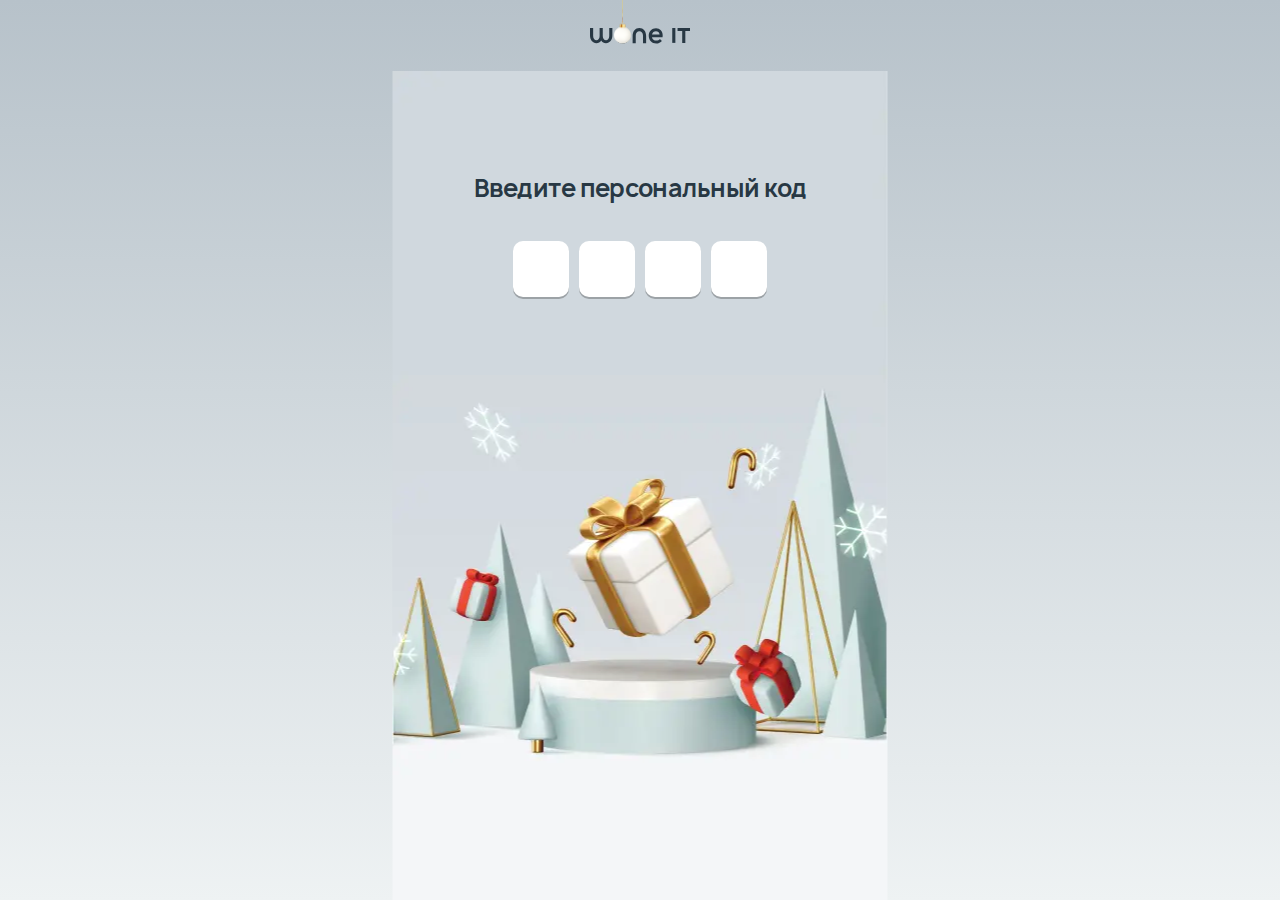
==== commit 12696c34: "fix" ====
--- a/docs/front.html
+++ b/docs/front.html
@@ -18,14 +18,18 @@
   <body screen="load">
     <div class="wrapper">
       <div class="screen-load screen">
-        <picture>
-          <source type="image/webp" srcset="img/bg.webp"/><img class="screen-load__bg" alt="" src="img/bg.jpg"/>
-        </picture>
+        <div class="bg">
+          <picture>
+            <source type="image/webp" srcset="img/bg.webp"/><img alt="" src="img/bg.jpg"/>
+          </picture>
+        </div>
       </div>
       <div class="screen-login screen">
-        <picture>
-          <source type="image/webp" srcset="img/bg.webp"/><img class="screen-login__bg" alt="" src="img/bg.jpg"/>
-        </picture>
+        <div class="bg">
+          <picture>
+            <source type="image/webp" srcset="img/bg.webp"/><img alt="" src="img/bg.jpg"/>
+          </picture>
+        </div>
         <header class="header">
           <div class="inner header__row">
             <div class="logo"><img class="logo__wi" src="img/logo-2.svg" alt=""><img class="logo__circle" src="img/logo-circle.png" alt=""></div>
@@ -43,9 +47,11 @@
         </form>
       </div>
       <div class="screen-welcome screen">
-        <picture>
-          <source type="image/webp" srcset="img/bg.webp"/><img class="screen-welcome__bg" alt="" src="img/bg.jpg"/>
-        </picture>
+        <div class="bg">
+          <picture>
+            <source type="image/webp" srcset="img/bg.webp"/><img alt="" src="img/bg.jpg"/>
+          </picture>
+        </div>
         <header class="header">
           <div class="inner header__row">
             <div class="logo"><img class="logo__wi" src="img/logo-2.svg" alt=""><img class="logo__circle" src="img/logo-circle.png" alt=""></div>
@@ -85,8 +91,7 @@
           </picture>
           <audio class="game__spin" src="audio/sp.mp3"></audio>
           <audio class="game__win" src="audio/Winning.mp3"></audio><img class="game__bg" src="img/d-bg.svg" alt=""><img class="game__drum" src="img/ruletka.svg" alt="">
-          <div class="game__circle"></div><img class="game__arrow" src="img/arrow.svg" alt="">
-          <div class="game__start">Крутить</div>
+          <div class="game__circle"></div>
         </div>
         <picture>
           <source type="image/webp" srcset="img/d-1.webp"/><img class="screen-game__decor-1" alt="" src="img/d-1.png"/>
@@ -100,6 +105,9 @@
         <picture>
           <source type="image/webp" srcset="img/d-4.webp"/><img class="screen-game__decor-4" alt="" src="img/d-4.png"/>
         </picture>
+        <div class="game _front">
+          <div class="game__start">Крутить</div><img class="game__arrow" src="img/arrow.svg" alt="">
+        </div>
         <div class="popup" id="pickgift">
           <div class="popup__bg"></div>
           <div class="popup__flex inner">
--- a/docs/css/all.min.css
+++ b/docs/css/all.min.css
@@ -1 +1 @@
-@-webkit-keyframes particeshow{0%{width:50px}80%{opacity:1}to{opacity:0;width:600px}}@keyframes particeshow{0%{width:50px}80%{opacity:1}to{opacity:0;width:600px}}.header{text-align:center;padding-top:28px;z-index:11}.header__row{display:flex;flex-direction:row;align-items:center;justify-content:center}.ml0{margin-left:0!important}.d-none{display:none!important}.allvideo-link,.back-link{margin-left:auto;display:flex;flex-direction:row;align-items:center;gap:10px;font-weight:700;font-size:14px;line-height:19px;letter-spacing:-.03em;color:#283844}.allvideo-link img,.back-link img{width:20px;height:20px}.inner{padding-left:20px;padding-right:20px;margin-left:auto;margin-right:auto;width:100%;max-width:500px}.screen{position:absolute;overflow:hidden;left:0;top:0;width:100%;max-height:100%;height:calc(var(--vh, 1vh)*100);padding-bottom:1px;display:flex;flex-direction:column;opacity:0;pointer-events:none;transition:opacity .5s;z-index:0}.logo{width:100px;position:relative;line-height:0}.logo__circle{width:17px;left:24px;bottom:50px;transition:bottom .8s;position:absolute}.logo._anim .logo__circle{bottom:0}[screen=load] .screen-load,[screen=login] .screen-login{opacity:1;pointer-events:initial}.screen-load__bg,.screen-login__bg{position:absolute;left:50%;transform:translateX(-50%);bottom:-37px;max-width:initial}.screen-login__text{font-weight:700;font-size:24px;line-height:28px;letter-spacing:-.03em;color:#283844;margin-bottom:39px;margin-top:130px;text-align:center}.login-form{text-align:center}.login-form._error input{box-shadow:0 0 0 2px red}.login-form._error .login-form__sbmt{transition:opacity 0s}.login-form__row{margin-left:auto;margin-right:auto;display:flex;flex-direction:row;gap:10px;align-items:center;justify-content:center}.login-form input,.login-form__sbmt{background:#fff;box-shadow:0 2px 0 rgba(0,0,0,.25);font-weight:700;font-size:16px;text-align:center;letter-spacing:-.03em;color:#283844}.login-form__sbmt{margin-top:30px;line-height:20px;padding:10px 20px;border:2px solid #283844;border-radius:20px;margin-left:auto;margin-right:auto;transition:opacity .5s}.login-form__sbmt[disabled]{opacity:0}.login-form input{width:56px;height:56px;border-radius:10px;line-height:56px;border:0 solid;transition:box-shadow .3s}.screen-welcome{padding-bottom:49px;text-align:center}[screen=welcome] .screen-welcome{opacity:1;pointer-events:initial}.screen-welcome .header{margin-bottom:40px}.screen-welcome__bg{position:absolute;left:50%;transform:translateX(-50%);bottom:-37px;max-width:initial}.screen-welcome__text{font-weight:800;font-size:20px;line-height:140%;margin-bottom:10px;text-align:center;letter-spacing:-.03em;text-transform:uppercase;color:#283844}.screen-welcome__body,.screen-welcome__start{font-weight:400;font-size:14px;line-height:171%;text-align:center;letter-spacing:-.03em;color:#283844}.screen-welcome__body p{margin-bottom:10px}.screen-welcome__body p b{font-weight:700}.screen-welcome__body color{color:#ae2b16}.screen-welcome__start{margin-top:10px;font-weight:700;font-size:16px;line-height:20px;padding:10px 20px;color:#ae2b16;background:#fff;border:2px solid #ae2b16;box-shadow:0 2px 0 rgba(0,0,0,.25);border-radius:20px;margin-left:auto;margin-right:auto;transition:opacity .3s}.screen-welcome__start[disabled]{opacity:0}.screen-welcome__footer{margin-top:auto}.screen-welcome__footer p{font-weight:500;font-size:14px;line-height:24px;text-align:center;letter-spacing:-.03em;color:#283844}.screen-welcome__footer p img{margin-left:8px;position:relative;top:3px}[screen=game] .screen-game{opacity:1;pointer-events:initial}.screen-game__gift-icon{width:22px;margin-right:10px;display:inline}.screen-game__logo{max-width:245px;margin:35px auto 18px}.screen-game__row{display:flex;flex-direction:row;align-items:center;justify-content:center;gap:13px}.screen-game__row-it{border:2px solid #fff;padding:11px 15px;white-space:nowrap;background:linear-gradient(150.59deg,rgba(255,255,255,.45) 17.37%,rgba(255,255,255,0) 101.21%,rgba(255,255,255,0) 101.21%);-webkit-backdrop-filter:blur(3.10963px);backdrop-filter:blur(3.10963px);font-weight:700;font-size:18px;line-height:25px;display:flex;flex-direction:row;border-radius:100px}.screen-game__row-it picture{line-height:0}.screen-game__decor-1{width:137px;position:absolute;left:-18px;bottom:-26px;pointer-events:none}.screen-game__decor-2{width:303px;position:absolute;right:-80px;bottom:-70px;pointer-events:none}.screen-game__decor-3,.screen-game__decor-4{width:40px;position:absolute;left:85px;bottom:110px;pointer-events:none}.screen-game__decor-4{left:97px;bottom:20px}.game,.game__particle{transform:translateX(-50%)}.game{width:1032px;height:1032px;position:absolute;left:50%;bottom:-537px}.game__particle{width:50px;top:0}.game__particle._show{-webkit-animation:particeshow 1.5s linear;animation:particeshow 1.5s linear}.game__arrow,.game__drum,.game__particle{position:absolute;left:50%}.game__drum{max-width:initial;top:50%;will-change:transform;transform:translateX(-50%) translateY(-50%)}.game__arrow{top:207px;transform:translateX(-50%)}.game__circle{width:392px;height:392px;border-radius:50%;background:#eff1f3;top:50%;transform:translateX(-50%) translateY(-50%)}.game__bg,.game__circle,.game__start{position:absolute;left:50%}.game__start{background:linear-gradient(16.06deg,#ae2b16 11.55%,#ff3f20 78.68%);border:1px solid #fff;box-shadow:0 2px 0 rgba(0,0,0,.25);border-radius:100px;width:100px;height:100px;line-height:100px;font-weight:700;font-size:16px;text-align:center;letter-spacing:-.03em;top:326px;transform:translateX(-50%);color:#fff}.game__bg{max-width:initial;top:50%;transform:translateX(-50%) translateY(-50%)}.screen-all{overflow:auto;padding-bottom:40px}[screen=all] .screen-all{opacity:1;pointer-events:initial}.screen-all__row{margin-top:30px;display:grid;grid-template-columns:1fr 1fr;grid-gap:28px 10px;max-width:500px;margin-left:auto;width:100%;margin-right:auto;padding:0 20px}.video-prev__photo-wrap{margin-bottom:10px;position:relative}.video-prev__photo-wrap::after{display:block;content:'';z-index:2;position:relative;padding-bottom:134%;background:rgba(40,56,68,.8)}.video-prev__job,.video-prev__name{font-weight:600;font-size:14px;line-height:19px;letter-spacing:-.03em;color:#283844}.video-prev__job{font-weight:400;font-size:10px;line-height:14px;margin-bottom:3px}.video-prev__preview{position:absolute;left:0;top:0;width:100%;height:100%;-o-object-fit:cover;object-fit:cover;z-index:1}.video-prev__icon{z-index:3;position:absolute;left:50%;top:50%;transform:translateX(-50%) translateY(-50%)}.popup-video,.popup-video__flex{left:0;top:0;width:100%;height:100%}.popup-video{position:fixed;display:none;color:#fff}.popup-video__flex{position:absolute;display:flex;flex-direction:column;padding:28px 20px;z-index:3;justify-content:flex-end}.popup-video__progress{position:absolute;left:0;top:0;height:100%;background:linear-gradient(16.06deg,#ae2b16 11.55%,#ff3f20 78.68%)}.popup-video__progress-wrap{background:#fff;height:2px;margin-bottom:21px;position:relative}.popup-video__job{margin-bottom:3px;font-weight:400;font-size:10px;line-height:14px;letter-spacing:-.03em}.popup-video__footer{margin-top:auto;position:relative;z-index:3}.popup-video__name{font-weight:600;font-size:14px;line-height:19px;letter-spacing:-.03em}.popup-video::after{display:block;width:100%;content:'';z-index:2;background:linear-gradient(180deg,transparent 0,rgba(0,0,0,.8) 83.91%);height:216px;position:absolute;left:0;bottom:0}.popup-video__video{position:absolute;left:0;top:0;width:100%;height:100%;-o-object-fit:cover;object-fit:cover;z-index:1}.gift-block{width:178px;height:178px;background:linear-gradient(16.06deg,#ae2b16 11.55%,#ff3f20 78.68%);box-shadow:0 2px 0 rgba(0,0,0,.25);border-radius:20px;margin-left:auto;margin-right:auto;margin-top:34px;display:flex;flex-direction:row;align-items:center;justify-content:center}.gift-block picture{line-height:0;display:block}.gift-block img{width:100px;transform:translateY(15%)}.popup{position:fixed;height:100%;display:none;z-index:1000}.popup .allvideo-link{color:#fff!important}.popup,.popup .header{left:0;top:0;width:100%}.popup .header{position:absolute}.popup .header .allvideo-link{color:#fff}.popup__bg,.popup__flex{position:absolute;top:0;width:100%;height:100%}.popup__bg{left:0;background:rgba(40,56,68,.7);-webkit-backdrop-filter:blur(8px);backdrop-filter:blur(8px)}.popup__flex{flex-direction:column;display:flex;left:50%;transform:translateX(-50%);text-align:center;max-height:100%;color:#fff;padding-top:123px}.popup__title,.promocode b{font-weight:800;font-size:20px}.popup__desc,.popup__title{text-align:center;letter-spacing:-.03em}.popup__title{font-style:normal;line-height:140%;margin-bottom:10px;text-transform:uppercase}.popup__desc{font-weight:400;font-size:14px;line-height:171%}.gift-go,.promocode span{background:linear-gradient(16.06deg,#ae2b16 11.55%,#ff3f20 78.68%)}.gift-go,.promocode{box-shadow:0 2px 0 rgba(0,0,0,.25);text-align:center}.gift-go{border:1px solid #fff;border-radius:100px;width:100px;height:100px;line-height:125%;font-weight:700;font-size:16px;text-decoration:none;letter-spacing:-.03em;position:absolute;left:50%;bottom:69px;display:flex;align-items:center;justify-content:center;transform:translateX(-50%);color:#fff}.promocode{background:#fff;border-radius:20px;max-width:315px;margin-left:auto;margin-right:auto;margin-top:16px;padding:19px;font-weight:400;font-size:14px;line-height:24px}.promocode span{-webkit-background-clip:text;-webkit-text-fill-color:transparent;background-clip:text;text-fill-color:transparent}.promocode b{line-height:24px}.apps{margin-top:auto;margin-bottom:auto}.apps__text{font-weight:400;font-size:14px;line-height:24px;margin-left:-10px;margin-right:-10px;text-align:center;letter-spacing:-.03em}.apps__row{margin-top:21px;display:flex;flex-direction:row;gap:11px;align-items:center;justify-content:center}+@-webkit-keyframes particeshow{0%{width:50px}80%{opacity:1}to{opacity:0;width:600px}}@keyframes particeshow{0%{width:50px}80%{opacity:1}to{opacity:0;width:600px}}.header{text-align:center;padding-top:28px;z-index:11}.header__row{display:flex;flex-direction:row;align-items:center;justify-content:center}.ml0{margin-left:0!important}.d-none{display:none!important}.allvideo-link,.back-link{margin-left:auto;display:flex;flex-direction:row;align-items:center;gap:10px;font-weight:700;font-size:14px;line-height:19px;letter-spacing:-.03em;color:#283844}.allvideo-link img,.back-link img{width:20px;height:20px}.inner{padding-left:20px;padding-right:20px;margin-left:auto;margin-right:auto;width:100%;max-width:500px}.bg img,.screen{position:absolute}.screen{overflow:hidden;left:0;top:0;width:100%;max-height:100%;height:calc(var(--vh, 1vh)*100);padding-bottom:1px;display:flex;flex-direction:column;opacity:0;pointer-events:none;transition:opacity .5s;z-index:0}.logo{width:100px;position:relative;line-height:0}.logo__circle{width:17px;left:24px;bottom:50px;transition:bottom .8s;position:absolute}.logo._anim .logo__circle{bottom:0}.bg,.screen-load__bg,.screen-login__bg{position:absolute;left:0;top:0;width:100%}.bg{height:100%}.bg img{max-width:495px;left:50%;top:calc(100vh - 829px);transform:translateX(-50%)}[screen=load] .screen-load,[screen=login] .screen-login{opacity:1;pointer-events:initial}.screen-load__bg,.screen-login__bg{height:100vh}.screen-load__bg img,.screen-login__bg img,.screen-welcome__bg img{position:absolute;left:50%;transform:translateX(-50%);bottom:-37px;max-width:initial}.screen-login__text{font-weight:700;font-size:24px;line-height:28px;letter-spacing:-.03em;color:#283844;margin-bottom:39px;margin-top:130px;text-align:center}.login-form{text-align:center}.login-form._error input{box-shadow:0 0 0 2px red}.login-form._error .login-form__sbmt{transition:opacity 0s}.login-form__row{margin-left:auto;margin-right:auto;display:flex;flex-direction:row;gap:10px;align-items:center;justify-content:center}.login-form input,.login-form__sbmt{background:#fff;box-shadow:0 2px 0 rgba(0,0,0,.25);font-weight:700;font-size:16px;text-align:center;letter-spacing:-.03em;color:#283844}.login-form__sbmt{margin-top:30px;line-height:20px;padding:10px 20px;border:2px solid #283844;border-radius:20px;margin-left:auto;margin-right:auto;transition:opacity .5s}.login-form__sbmt[disabled]{opacity:0}.login-form input{width:56px;height:56px;border-radius:10px;line-height:56px;border:0 solid;transition:box-shadow .3s}.screen-welcome{padding-bottom:49px;text-align:center}[screen=welcome] .screen-welcome{opacity:1;pointer-events:initial}.screen-welcome .header{margin-bottom:40px}.screen-welcome__bg{position:absolute;left:0;top:0;width:100%;height:100vh}.screen-welcome__text{font-weight:800;font-size:20px;line-height:140%;margin-bottom:10px;text-align:center;letter-spacing:-.03em;text-transform:uppercase;color:#283844}.screen-welcome__body,.screen-welcome__start{font-weight:400;font-size:14px;line-height:171%;text-align:center;letter-spacing:-.03em;color:#283844}.screen-welcome__body p{margin-bottom:10px}.screen-welcome__body p b{font-weight:700}.screen-welcome__body color{color:#ae2b16}.screen-welcome__start{margin-top:10px;font-weight:700;font-size:16px;line-height:20px;padding:10px 20px;color:#ae2b16;background:#fff;border:2px solid #ae2b16;box-shadow:0 2px 0 rgba(0,0,0,.25);border-radius:20px;margin-left:auto;margin-right:auto;transition:opacity .3s}.screen-welcome__start[disabled]{opacity:0}.screen-welcome__footer{margin-top:auto}.screen-welcome__footer p{font-weight:500;font-size:14px;line-height:24px;text-align:center;letter-spacing:-.03em;color:#283844}.screen-welcome__footer p img{margin-left:8px;position:relative;top:3px}[screen=game] .screen-game{opacity:1;pointer-events:initial}.screen-game__decor-wrap{position:fixed;left:0;top:0;width:100%;height:100%}.screen-game__gift-icon{width:22px;margin-right:10px;display:inline}.screen-game__logo{max-width:245px;margin:35px auto 18px}.screen-game__row{display:flex;flex-direction:row;align-items:center;justify-content:center;gap:13px}.screen-game__row-it{border:2px solid #fff;padding:11px 15px;white-space:nowrap;background:linear-gradient(150.59deg,rgba(255,255,255,.45) 17.37%,rgba(255,255,255,0) 101.21%,rgba(255,255,255,0) 101.21%);-webkit-backdrop-filter:blur(3.10963px);backdrop-filter:blur(3.10963px);font-weight:700;font-size:18px;line-height:25px;display:flex;flex-direction:row;border-radius:100px}.screen-game__row-it picture{line-height:0}.screen-game__decor-1{width:137px;position:absolute;left:-18px;bottom:-26px;pointer-events:none}.screen-game__decor-2{width:303px;position:absolute;right:-80px;bottom:-70px;pointer-events:none}.screen-game__decor-3,.screen-game__decor-4{width:40px;position:absolute;left:85px;bottom:110px;pointer-events:none}.screen-game__decor-4{left:97px;bottom:20px}.game,.game__particle{transform:translateX(-50%)}.game{width:1032px;height:1032px;position:absolute;left:50%;bottom:-537px}.game._front{z-index:10}.game__particle{width:50px;top:0}.game__particle._show{-webkit-animation:particeshow 1.5s linear;animation:particeshow 1.5s linear}.game__arrow,.game__drum,.game__particle{position:absolute;left:50%}.game__drum{max-width:initial;top:50%;will-change:transform;transform:translateX(-50%) translateY(-50%)}.game__arrow{top:207px;transform:translateX(-50%)}.game__circle{width:392px;height:392px;border-radius:50%;background:#eff1f3;top:50%;transform:translateX(-50%) translateY(-50%)}.game__bg,.game__circle,.game__start{position:absolute;left:50%}.game__start{background:linear-gradient(16.06deg,#ae2b16 11.55%,#ff3f20 78.68%);border:1px solid #fff;box-shadow:0 2px 0 rgba(0,0,0,.25);border-radius:100px;width:100px;height:100px;line-height:100px;font-weight:700;font-size:16px;text-align:center;letter-spacing:-.03em;top:326px;transform:translateX(-50%);color:#fff}.game__bg{max-width:initial;top:50%;transform:translateX(-50%) translateY(-50%)}.screen-all{overflow:auto;padding-bottom:40px}[screen=all] .screen-all{opacity:1;pointer-events:initial}.screen-all__row{margin-top:30px;display:grid;grid-template-columns:1fr 1fr;grid-gap:28px 10px;max-width:500px;margin-left:auto;width:100%;margin-right:auto;padding:0 20px}.video-prev__photo-wrap{margin-bottom:10px;position:relative}.video-prev__photo-wrap::after{display:block;content:'';z-index:2;position:relative;padding-bottom:134%;background:rgba(40,56,68,.8)}.video-prev__job,.video-prev__name{font-weight:600;font-size:14px;line-height:19px;letter-spacing:-.03em;color:#283844}.video-prev__job{font-weight:400;font-size:10px;line-height:14px;margin-bottom:3px}.video-prev__preview{position:absolute;left:0;top:0;width:100%;height:100%;-o-object-fit:cover;object-fit:cover;z-index:1}.video-prev__icon{z-index:3;position:absolute;left:50%;top:50%;transform:translateX(-50%) translateY(-50%)}.popup-video,.popup-video__flex{left:0;top:0;width:100%;height:100%}.popup-video{position:fixed;display:none;color:#fff}.popup-video__flex{position:absolute;display:flex;flex-direction:column;padding:28px 20px;z-index:3;justify-content:flex-end}.popup-video__progress{position:absolute;left:0;top:0;height:100%;background:linear-gradient(16.06deg,#ae2b16 11.55%,#ff3f20 78.68%)}.popup-video__progress-wrap{background:#fff;height:2px;margin-bottom:21px;position:relative}.popup-video__job{margin-bottom:3px;font-weight:400;font-size:10px;line-height:14px;letter-spacing:-.03em}.popup-video__footer{margin-top:auto;position:relative;z-index:3}.popup-video__name{font-weight:600;font-size:14px;line-height:19px;letter-spacing:-.03em}.popup-video::after{display:block;width:100%;content:'';z-index:2;background:linear-gradient(180deg,transparent 0,rgba(0,0,0,.8) 83.91%);height:216px;position:absolute;left:0;bottom:0}.popup-video__video{position:absolute;left:0;top:0;width:100%;height:100%;-o-object-fit:cover;object-fit:cover;z-index:1}.gift-block{width:178px;height:178px;background:linear-gradient(16.06deg,#ae2b16 11.55%,#ff3f20 78.68%);box-shadow:0 2px 0 rgba(0,0,0,.25);border-radius:20px;margin-left:auto;margin-right:auto;margin-top:34px;display:flex;flex-direction:row;align-items:center;justify-content:center}.gift-block picture{line-height:0;display:block}.gift-block img{width:100px;transform:translateY(15%)}.popup{position:fixed;height:100%;display:none;z-index:1000}.popup .allvideo-link{color:#fff!important}.popup,.popup .header{left:0;top:0;width:100%}.popup .header{position:absolute}.popup .header .allvideo-link{color:#fff}.popup__bg,.popup__flex{position:absolute;top:0;width:100%;height:100%}.popup__bg{left:0;background:rgba(40,56,68,.7);-webkit-backdrop-filter:blur(8px);backdrop-filter:blur(8px)}.popup__flex{flex-direction:column;display:flex;left:50%;transform:translateX(-50%);text-align:center;max-height:100%;color:#fff;padding-top:123px}.popup__title,.promocode b{font-weight:800;font-size:20px}.popup__desc,.popup__title{text-align:center;letter-spacing:-.03em}.popup__title{font-style:normal;line-height:140%;margin-bottom:10px;text-transform:uppercase}.popup__desc{font-weight:400;font-size:14px;line-height:171%}.gift-go,.promocode span{background:linear-gradient(16.06deg,#ae2b16 11.55%,#ff3f20 78.68%)}.gift-go,.promocode{box-shadow:0 2px 0 rgba(0,0,0,.25);text-align:center}.gift-go{border:1px solid #fff;border-radius:100px;width:100px;height:100px;line-height:125%;font-weight:700;font-size:16px;text-decoration:none;letter-spacing:-.03em;position:absolute;left:50%;bottom:69px;display:flex;align-items:center;justify-content:center;transform:translateX(-50%);color:#fff}.promocode{background:#fff;border-radius:20px;max-width:315px;margin-left:auto;margin-right:auto;margin-top:16px;padding:19px;font-weight:400;font-size:14px;line-height:24px}.promocode span{-webkit-background-clip:text;-webkit-text-fill-color:transparent;background-clip:text;text-fill-color:transparent}.promocode b{line-height:24px}.apps{margin-top:auto;margin-bottom:auto}.apps__text{font-weight:400;font-size:14px;line-height:24px;margin-left:-10px;margin-right:-10px;text-align:center;letter-spacing:-.03em}.apps__row{margin-top:21px;display:flex;flex-direction:row;gap:11px;align-items:center;justify-content:center}@media (max-height:700px){.game{bottom:-590px}}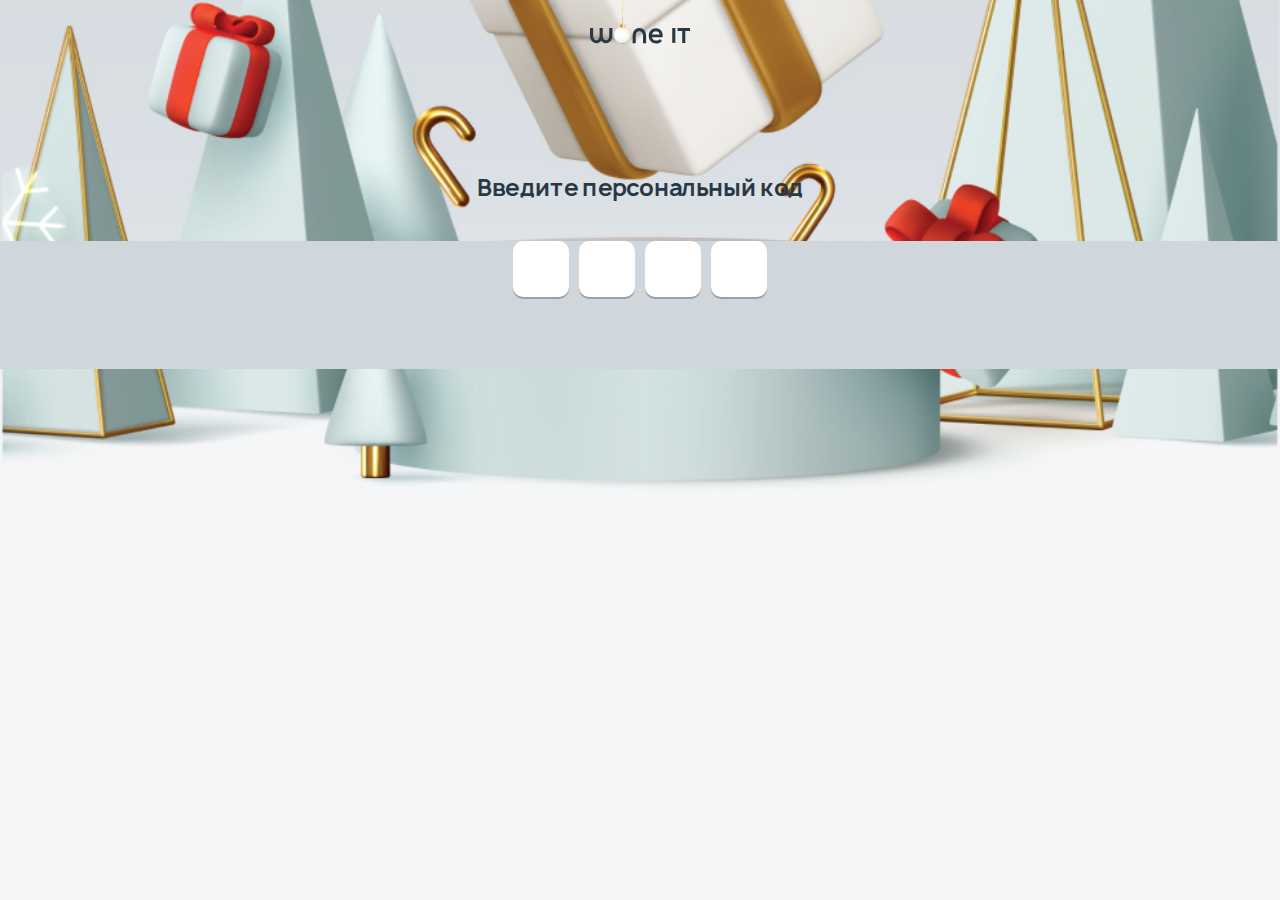
==== commit 1be41f91: "fix" ====
--- a/docs/front.html
+++ b/docs/front.html
@@ -43,7 +43,7 @@
             <input class="_pin-cod-mask" type="number" name="n3">
             <input class="_pin-cod-mask" type="number" name="n4">
           </div>
-          <button class="login-form__sbmt" type="button" disabled="disabled">Получить</button>
+          <button class="login-form__sbmt" type="button" disabled="disabled"><span>Подтвердить</span></button>
         </form>
       </div>
       <div class="screen-welcome screen">
@@ -66,7 +66,7 @@
         </div>
         <div class="screen-welcome__footer">
           <p>Не забудьте включить звук<img src="img/sound.svg" alt=""></p>
-          <button class="screen-welcome__start">Начать игру</button>
+          <button class="screen-welcome__start"> <span>Начать игру</span></button>
         </div>
       </div>
       <div class="screen-game screen">
@@ -75,7 +75,10 @@
             <div class="logo"><img class="logo__wi" src="img/logo-2.svg" alt=""><img class="logo__circle" src="img/logo-circle.png" alt=""></div>
             <div class="allvideo-link">Все поздравления<img src="img/allvideo.svg" alt=""></div>
           </div>
-        </header><img class="screen-game__logo" src="img/game-logo.svg" alt="">
+        </header>
+        <picture>
+          <source type="image/webp" srcset="img/game-logo.webp"/><img class="screen-game__logo" alt="" src="img/game-logo.png"/>
+        </picture>
         <div class="screen-game__row">
           <div class="screen-game__row-it">Количество вращений</div>
           <div class="screen-game__row-it">
@@ -309,7 +312,7 @@
         </div>
       </div>
       <div class="popup-video" id="video-1">
-        <video class="popup-video__video" src="video/video.mp4"></video>
+        <video class="popup-video__video" src="video/111.mp4"></video>
         <div class="popup-video__flex">
           <div class="popup-video__progress-wrap">
             <div class="popup-video__progress"></div>
@@ -319,7 +322,7 @@
         </div>
       </div>
       <div class="popup-video" id="video-2">
-        <video class="popup-video__video" src="video/video.mp4"></video>
+        <video class="popup-video__video" src="video/111.mp4"></video>
         <div class="popup-video__flex">
           <div class="popup-video__progress-wrap">
             <div class="popup-video__progress"></div>
@@ -329,7 +332,7 @@
         </div>
       </div>
       <div class="popup-video" id="video-4">
-        <video class="popup-video__video" src="video/video.mp4"></video>
+        <video class="popup-video__video" src="video/111.mp4"></video>
         <div class="popup-video__flex">
           <div class="popup-video__progress-wrap">
             <div class="popup-video__progress"></div>
@@ -339,7 +342,7 @@
         </div>
       </div>
       <div class="popup-video" id="video-5">
-        <video class="popup-video__video" src="video/video.mp4"></video>
+        <video class="popup-video__video" src="video/111.mp4"></video>
         <div class="popup-video__flex">
           <div class="popup-video__progress-wrap">
             <div class="popup-video__progress"></div>
@@ -349,7 +352,7 @@
         </div>
       </div>
       <div class="popup-video" id="video-7">
-        <video class="popup-video__video" src="video/video.mp4"></video>
+        <video class="popup-video__video" src="video/111.mp4"></video>
         <div class="popup-video__flex">
           <div class="popup-video__progress-wrap">
             <div class="popup-video__progress"></div>
@@ -359,7 +362,7 @@
         </div>
       </div>
       <div class="popup-video" id="video-8">
-        <video class="popup-video__video" src="video/video.mp4"></video>
+        <video class="popup-video__video" src="video/111.mp4"></video>
         <div class="popup-video__flex">
           <div class="popup-video__progress-wrap">
             <div class="popup-video__progress"></div>
@@ -369,7 +372,7 @@
         </div>
       </div>
       <div class="popup-video" id="video-9">
-        <video class="popup-video__video" src="video/video.mp4"></video>
+        <video class="popup-video__video" src="video/111.mp4"></video>
         <div class="popup-video__flex">
           <div class="popup-video__progress-wrap">
             <div class="popup-video__progress"></div>
@@ -379,7 +382,7 @@
         </div>
       </div>
       <div class="popup-video" id="video-11">
-        <video class="popup-video__video" src="video/video.mp4"></video>
+        <video class="popup-video__video" src="video/111.mp4"></video>
         <div class="popup-video__flex">
           <div class="popup-video__progress-wrap">
             <div class="popup-video__progress"></div>
@@ -389,7 +392,7 @@
         </div>
       </div>
       <div class="popup-video" id="video-12">
-        <video class="popup-video__video" src="video/video.mp4"></video>
+        <video class="popup-video__video" src="video/111.mp4"></video>
         <div class="popup-video__flex">
           <div class="popup-video__progress-wrap">
             <div class="popup-video__progress"></div>
@@ -399,7 +402,7 @@
         </div>
       </div>
       <div class="popup-video" id="video-13">
-        <video class="popup-video__video" src="video/video.mp4"></video>
+        <video class="popup-video__video" src="video/111.mp4"></video>
         <div class="popup-video__flex">
           <div class="popup-video__progress-wrap">
             <div class="popup-video__progress"></div>
@@ -409,7 +412,7 @@
         </div>
       </div>
       <div class="popup-video" id="video-15">
-        <video class="popup-video__video" src="video/video.mp4"></video>
+        <video class="popup-video__video" src="video/111.mp4"></video>
         <div class="popup-video__flex">
           <div class="popup-video__progress-wrap">
             <div class="popup-video__progress"></div>
@@ -419,7 +422,7 @@
         </div>
       </div>
       <div class="popup-video" id="video-17">
-        <video class="popup-video__video" src="video/video.mp4"></video>
+        <video class="popup-video__video" src="video/111.mp4"></video>
         <div class="popup-video__flex">
           <div class="popup-video__progress-wrap">
             <div class="popup-video__progress"></div>
@@ -429,7 +432,7 @@
         </div>
       </div>
       <div class="popup-video" id="video-18">
-        <video class="popup-video__video" src="video/video.mp4"></video>
+        <video class="popup-video__video" src="video/111.mp4"></video>
         <div class="popup-video__flex">
           <div class="popup-video__progress-wrap">
             <div class="popup-video__progress"></div>
@@ -439,7 +442,7 @@
         </div>
       </div>
       <div class="popup-video" id="video-19">
-        <video class="popup-video__video" src="video/video.mp4"></video>
+        <video class="popup-video__video" src="video/111.mp4"></video>
         <div class="popup-video__flex">
           <div class="popup-video__progress-wrap">
             <div class="popup-video__progress"></div>
@@ -449,7 +452,7 @@
         </div>
       </div>
       <div class="popup-video" id="video-3">
-        <video class="popup-video__video" src="video/video.mp4"></video>
+        <video class="popup-video__video" src="video/111.mp4"></video>
         <div class="popup-video__flex">
           <div class="popup-video__progress-wrap">
             <div class="popup-video__progress"></div>
@@ -459,7 +462,7 @@
         </div>
       </div>
       <div class="popup-video" id="video-10">
-        <video class="popup-video__video" src="video/video.mp4"></video>
+        <video class="popup-video__video" src="video/111.mp4"></video>
         <div class="popup-video__flex">
           <div class="popup-video__progress-wrap">
             <div class="popup-video__progress"></div>
@@ -469,7 +472,7 @@
         </div>
       </div>
       <div class="popup-video" id="video-16">
-        <video class="popup-video__video" src="video/video.mp4"></video>
+        <video class="popup-video__video" src="video/111.mp4"></video>
         <div class="popup-video__flex">
           <div class="popup-video__progress-wrap">
             <div class="popup-video__progress"></div>
@@ -479,7 +482,7 @@
         </div>
       </div>
       <div class="popup-video" id="video-6">
-        <video class="popup-video__video" src="video/video.mp4"></video>
+        <video class="popup-video__video" src="video/111.mp4"></video>
         <div class="popup-video__flex">
           <div class="popup-video__progress-wrap">
             <div class="popup-video__progress"></div>
@@ -489,7 +492,7 @@
         </div>
       </div>
       <div class="popup-video" id="video-14">
-        <video class="popup-video__video" src="video/video.mp4"></video>
+        <video class="popup-video__video" src="video/111.mp4"></video>
         <div class="popup-video__flex">
           <div class="popup-video__progress-wrap">
             <div class="popup-video__progress"></div>
--- a/docs/css/all.min.css
+++ b/docs/css/all.min.css
@@ -1 +1 @@
-@-webkit-keyframes particeshow{0%{width:50px}80%{opacity:1}to{opacity:0;width:600px}}@keyframes particeshow{0%{width:50px}80%{opacity:1}to{opacity:0;width:600px}}.header{text-align:center;padding-top:28px;z-index:11}.header__row{display:flex;flex-direction:row;align-items:center;justify-content:center}.ml0{margin-left:0!important}.d-none{display:none!important}.allvideo-link,.back-link{margin-left:auto;display:flex;flex-direction:row;align-items:center;gap:10px;font-weight:700;font-size:14px;line-height:19px;letter-spacing:-.03em;color:#283844}.allvideo-link img,.back-link img{width:20px;height:20px}.inner{padding-left:20px;padding-right:20px;margin-left:auto;margin-right:auto;width:100%;max-width:500px}.bg img,.screen{position:absolute}.screen{overflow:hidden;left:0;top:0;width:100%;max-height:100%;height:calc(var(--vh, 1vh)*100);padding-bottom:1px;display:flex;flex-direction:column;opacity:0;pointer-events:none;transition:opacity .5s;z-index:0}.logo{width:100px;position:relative;line-height:0}.logo__circle{width:17px;left:24px;bottom:50px;transition:bottom .8s;position:absolute}.logo._anim .logo__circle{bottom:0}.bg,.screen-load__bg,.screen-login__bg{position:absolute;left:0;top:0;width:100%}.bg{height:100%}.bg img{max-width:495px;left:50%;top:calc(100vh - 829px);transform:translateX(-50%)}[screen=load] .screen-load,[screen=login] .screen-login{opacity:1;pointer-events:initial}.screen-load__bg,.screen-login__bg{height:100vh}.screen-load__bg img,.screen-login__bg img,.screen-welcome__bg img{position:absolute;left:50%;transform:translateX(-50%);bottom:-37px;max-width:initial}.screen-login__text{font-weight:700;font-size:24px;line-height:28px;letter-spacing:-.03em;color:#283844;margin-bottom:39px;margin-top:130px;text-align:center}.login-form{text-align:center}.login-form._error input{box-shadow:0 0 0 2px red}.login-form._error .login-form__sbmt{transition:opacity 0s}.login-form__row{margin-left:auto;margin-right:auto;display:flex;flex-direction:row;gap:10px;align-items:center;justify-content:center}.login-form input,.login-form__sbmt{background:#fff;box-shadow:0 2px 0 rgba(0,0,0,.25);font-weight:700;font-size:16px;text-align:center;letter-spacing:-.03em;color:#283844}.login-form__sbmt{margin-top:30px;line-height:20px;padding:10px 20px;border:2px solid #283844;border-radius:20px;margin-left:auto;margin-right:auto;transition:opacity .5s}.login-form__sbmt[disabled]{opacity:0}.login-form input{width:56px;height:56px;border-radius:10px;line-height:56px;border:0 solid;transition:box-shadow .3s}.screen-welcome{padding-bottom:49px;text-align:center}[screen=welcome] .screen-welcome{opacity:1;pointer-events:initial}.screen-welcome .header{margin-bottom:40px}.screen-welcome__bg{position:absolute;left:0;top:0;width:100%;height:100vh}.screen-welcome__text{font-weight:800;font-size:20px;line-height:140%;margin-bottom:10px;text-align:center;letter-spacing:-.03em;text-transform:uppercase;color:#283844}.screen-welcome__body,.screen-welcome__start{font-weight:400;font-size:14px;line-height:171%;text-align:center;letter-spacing:-.03em;color:#283844}.screen-welcome__body p{margin-bottom:10px}.screen-welcome__body p b{font-weight:700}.screen-welcome__body color{color:#ae2b16}.screen-welcome__start{margin-top:10px;font-weight:700;font-size:16px;line-height:20px;padding:10px 20px;color:#ae2b16;background:#fff;border:2px solid #ae2b16;box-shadow:0 2px 0 rgba(0,0,0,.25);border-radius:20px;margin-left:auto;margin-right:auto;transition:opacity .3s}.screen-welcome__start[disabled]{opacity:0}.screen-welcome__footer{margin-top:auto}.screen-welcome__footer p{font-weight:500;font-size:14px;line-height:24px;text-align:center;letter-spacing:-.03em;color:#283844}.screen-welcome__footer p img{margin-left:8px;position:relative;top:3px}[screen=game] .screen-game{opacity:1;pointer-events:initial}.screen-game__decor-wrap{position:fixed;left:0;top:0;width:100%;height:100%}.screen-game__gift-icon{width:22px;margin-right:10px;display:inline}.screen-game__logo{max-width:245px;margin:35px auto 18px}.screen-game__row{display:flex;flex-direction:row;align-items:center;justify-content:center;gap:13px}.screen-game__row-it{border:2px solid #fff;padding:11px 15px;white-space:nowrap;background:linear-gradient(150.59deg,rgba(255,255,255,.45) 17.37%,rgba(255,255,255,0) 101.21%,rgba(255,255,255,0) 101.21%);-webkit-backdrop-filter:blur(3.10963px);backdrop-filter:blur(3.10963px);font-weight:700;font-size:18px;line-height:25px;display:flex;flex-direction:row;border-radius:100px}.screen-game__row-it picture{line-height:0}.screen-game__decor-1{width:137px;position:absolute;left:-18px;bottom:-26px;pointer-events:none}.screen-game__decor-2{width:303px;position:absolute;right:-80px;bottom:-70px;pointer-events:none}.screen-game__decor-3,.screen-game__decor-4{width:40px;position:absolute;left:85px;bottom:110px;pointer-events:none}.screen-game__decor-4{left:97px;bottom:20px}.game,.game__particle{transform:translateX(-50%)}.game{width:1032px;height:1032px;position:absolute;left:50%;bottom:-537px}.game._front{z-index:10}.game__particle{width:50px;top:0}.game__particle._show{-webkit-animation:particeshow 1.5s linear;animation:particeshow 1.5s linear}.game__arrow,.game__drum,.game__particle{position:absolute;left:50%}.game__drum{max-width:initial;top:50%;will-change:transform;transform:translateX(-50%) translateY(-50%)}.game__arrow{top:207px;transform:translateX(-50%)}.game__circle{width:392px;height:392px;border-radius:50%;background:#eff1f3;top:50%;transform:translateX(-50%) translateY(-50%)}.game__bg,.game__circle,.game__start{position:absolute;left:50%}.game__start{background:linear-gradient(16.06deg,#ae2b16 11.55%,#ff3f20 78.68%);border:1px solid #fff;box-shadow:0 2px 0 rgba(0,0,0,.25);border-radius:100px;width:100px;height:100px;line-height:100px;font-weight:700;font-size:16px;text-align:center;letter-spacing:-.03em;top:326px;transform:translateX(-50%);color:#fff}.game__bg{max-width:initial;top:50%;transform:translateX(-50%) translateY(-50%)}.screen-all{overflow:auto;padding-bottom:40px}[screen=all] .screen-all{opacity:1;pointer-events:initial}.screen-all__row{margin-top:30px;display:grid;grid-template-columns:1fr 1fr;grid-gap:28px 10px;max-width:500px;margin-left:auto;width:100%;margin-right:auto;padding:0 20px}.video-prev__photo-wrap{margin-bottom:10px;position:relative}.video-prev__photo-wrap::after{display:block;content:'';z-index:2;position:relative;padding-bottom:134%;background:rgba(40,56,68,.8)}.video-prev__job,.video-prev__name{font-weight:600;font-size:14px;line-height:19px;letter-spacing:-.03em;color:#283844}.video-prev__job{font-weight:400;font-size:10px;line-height:14px;margin-bottom:3px}.video-prev__preview{position:absolute;left:0;top:0;width:100%;height:100%;-o-object-fit:cover;object-fit:cover;z-index:1}.video-prev__icon{z-index:3;position:absolute;left:50%;top:50%;transform:translateX(-50%) translateY(-50%)}.popup-video,.popup-video__flex{left:0;top:0;width:100%;height:100%}.popup-video{position:fixed;display:none;color:#fff}.popup-video__flex{position:absolute;display:flex;flex-direction:column;padding:28px 20px;z-index:3;justify-content:flex-end}.popup-video__progress{position:absolute;left:0;top:0;height:100%;background:linear-gradient(16.06deg,#ae2b16 11.55%,#ff3f20 78.68%)}.popup-video__progress-wrap{background:#fff;height:2px;margin-bottom:21px;position:relative}.popup-video__job{margin-bottom:3px;font-weight:400;font-size:10px;line-height:14px;letter-spacing:-.03em}.popup-video__footer{margin-top:auto;position:relative;z-index:3}.popup-video__name{font-weight:600;font-size:14px;line-height:19px;letter-spacing:-.03em}.popup-video::after{display:block;width:100%;content:'';z-index:2;background:linear-gradient(180deg,transparent 0,rgba(0,0,0,.8) 83.91%);height:216px;position:absolute;left:0;bottom:0}.popup-video__video{position:absolute;left:0;top:0;width:100%;height:100%;-o-object-fit:cover;object-fit:cover;z-index:1}.gift-block{width:178px;height:178px;background:linear-gradient(16.06deg,#ae2b16 11.55%,#ff3f20 78.68%);box-shadow:0 2px 0 rgba(0,0,0,.25);border-radius:20px;margin-left:auto;margin-right:auto;margin-top:34px;display:flex;flex-direction:row;align-items:center;justify-content:center}.gift-block picture{line-height:0;display:block}.gift-block img{width:100px;transform:translateY(15%)}.popup{position:fixed;height:100%;display:none;z-index:1000}.popup .allvideo-link{color:#fff!important}.popup,.popup .header{left:0;top:0;width:100%}.popup .header{position:absolute}.popup .header .allvideo-link{color:#fff}.popup__bg,.popup__flex{position:absolute;top:0;width:100%;height:100%}.popup__bg{left:0;background:rgba(40,56,68,.7);-webkit-backdrop-filter:blur(8px);backdrop-filter:blur(8px)}.popup__flex{flex-direction:column;display:flex;left:50%;transform:translateX(-50%);text-align:center;max-height:100%;color:#fff;padding-top:123px}.popup__title,.promocode b{font-weight:800;font-size:20px}.popup__desc,.popup__title{text-align:center;letter-spacing:-.03em}.popup__title{font-style:normal;line-height:140%;margin-bottom:10px;text-transform:uppercase}.popup__desc{font-weight:400;font-size:14px;line-height:171%}.gift-go,.promocode span{background:linear-gradient(16.06deg,#ae2b16 11.55%,#ff3f20 78.68%)}.gift-go,.promocode{box-shadow:0 2px 0 rgba(0,0,0,.25);text-align:center}.gift-go{border:1px solid #fff;border-radius:100px;width:100px;height:100px;line-height:125%;font-weight:700;font-size:16px;text-decoration:none;letter-spacing:-.03em;position:absolute;left:50%;bottom:69px;display:flex;align-items:center;justify-content:center;transform:translateX(-50%);color:#fff}.promocode{background:#fff;border-radius:20px;max-width:315px;margin-left:auto;margin-right:auto;margin-top:16px;padding:19px;font-weight:400;font-size:14px;line-height:24px}.promocode span{-webkit-background-clip:text;-webkit-text-fill-color:transparent;background-clip:text;text-fill-color:transparent}.promocode b{line-height:24px}.apps{margin-top:auto;margin-bottom:auto}.apps__text{font-weight:400;font-size:14px;line-height:24px;margin-left:-10px;margin-right:-10px;text-align:center;letter-spacing:-.03em}.apps__row{margin-top:21px;display:flex;flex-direction:row;gap:11px;align-items:center;justify-content:center}@media (max-height:700px){.game{bottom:-590px}}+@-webkit-keyframes particeshow{0%{width:50px}80%{opacity:1}to{opacity:0;width:600px}}@keyframes particeshow{0%{width:50px}80%{opacity:1}to{opacity:0;width:600px}}.header{text-align:center;padding-top:28px;z-index:11}.header__row{display:flex;flex-direction:row;align-items:center;justify-content:center}.ml0{margin-left:0!important}.d-none{display:none!important}.allvideo-link,.back-link{margin-left:auto;display:flex;flex-direction:row;align-items:center;gap:10px;font-weight:700;font-size:14px;line-height:19px;letter-spacing:-.03em;color:#283844}.allvideo-link img,.back-link img{width:20px;height:20px}.inner{padding-left:20px;padding-right:20px;margin-left:auto;margin-right:auto;width:100%;max-width:500px}.screen{position:absolute;overflow:hidden;left:0;top:0;width:100%;max-height:100%;height:calc(var(--vh, 1vh)*100);padding-bottom:1px;display:flex;flex-direction:column;opacity:0;pointer-events:none;transition:opacity .5s;z-index:0}.logo{width:100px;position:relative;line-height:0}.logo__circle{width:17px;left:24px;bottom:50px;transition:bottom .8s;position:absolute}.logo._anim .logo__circle{bottom:0}.bg{position:absolute;left:0;top:0;width:100%;height:100%;height:calc(var(--vh, 1vh)*100)}.bg img{width:100%;min-width:495px}.screen-load{background:#cfd7dd}[screen=load] .screen-load,[screen=login] .screen-login{opacity:1;pointer-events:initial}.screen-load__bg{position:absolute;left:0;top:0;width:100%;height:100vh}.bg img,.screen-load__bg img,.screen-login__bg img,.screen-welcome__bg img{position:absolute;left:50%;transform:translateX(-50%);bottom:-37px;max-width:initial}.screen-login{background:#cfd7dd}.screen-login__bg{position:absolute;left:0;top:0;width:100%;height:100vh}.screen-login__text{font-weight:700;font-size:23px;line-height:28px;letter-spacing:-.03em;color:#283844;margin-bottom:39px;margin-top:130px;text-align:center}.login-form{background:#cfd7dd;text-align:center}.login-form._error input{box-shadow:0 0 0 2px red}.login-form._error .login-form__sbmt{transition:opacity 0s}.login-form__row{margin-left:auto;margin-right:auto;display:flex;flex-direction:row;gap:10px;align-items:center;justify-content:center}.login-form input,.login-form__sbmt{background:#fff;box-shadow:0 2px 0 rgba(0,0,0,.25);font-weight:700;font-size:16px;text-align:center;letter-spacing:-.03em;color:#283844}.login-form__sbmt{margin-top:30px;line-height:20px;padding:9px 20px;border:2px solid #283844;border-radius:40px;margin-left:auto;margin-right:auto;transition:opacity .5s}.login-form__sbmt[disabled]{opacity:0}.login-form input{width:56px;height:56px;border-radius:10px;line-height:56px;border:0 solid;transition:box-shadow .3s}.screen-welcome{padding-bottom:49px;text-align:center}[screen=welcome] .screen-welcome{opacity:1;pointer-events:initial}.screen-welcome .header{margin-bottom:40px}.screen-welcome__bg{position:absolute;left:0;top:0;width:100%;height:100vh}.screen-welcome__body,.screen-welcome__text{text-align:center;letter-spacing:-.03em;color:#283844}.screen-welcome__text{font-weight:800;font-size:19px;line-height:140%;margin-bottom:10px;text-transform:uppercase}.screen-welcome__body{font-weight:400;font-size:14px;line-height:157%;padding-left:20px;padding-right:20px}.screen-welcome__body p{margin-bottom:10px}.screen-welcome__body p b{font-weight:700}.screen-welcome__body color{color:#ae2b16}.screen-welcome__start,.screen-welcome__start span{position:relative;background:linear-gradient(16.06deg,#ae2b16 11.55%,#ff3f20 78.68%)}.screen-welcome__start{margin-top:10px;font-weight:700;font-size:16px;line-height:20px;text-align:center;letter-spacing:-.03em;padding:2px;border:0 solid;box-shadow:0 2px 0 rgba(0,0,0,.25);border-radius:50px;margin-left:auto;margin-right:auto;transition:opacity .3s}.screen-welcome__start::before{position:absolute;display:block;content:'';border-radius:50px;width:calc(100% - 4px);height:calc(100% - 4px);background:#fff;left:2px;top:2px}.screen-welcome__start span{padding:9px 20px;display:block;-webkit-background-clip:text;-webkit-text-fill-color:transparent;background-clip:text;text-fill-color:transparent}.screen-welcome__start[disabled]{opacity:0}.screen-welcome__footer{margin-top:auto}.screen-welcome__footer p{font-weight:500;font-size:13px;line-height:24px;text-align:center;letter-spacing:-.03em;color:#283844}.screen-welcome__footer p img{margin-left:8px;position:relative;top:3px}[screen=game] .screen-game{opacity:1;pointer-events:initial}.screen-game__decor-wrap{position:fixed;left:0;top:0;width:100%;height:100%}.screen-game__gift-icon{width:22px;margin-right:10px;display:inline}.screen-game__logo{max-width:245px;margin:35px auto 18px;display:block}.screen-game__row{display:flex;flex-direction:row;align-items:center;justify-content:center;gap:13px}.screen-game__row-it{border:2px solid #fff;padding:11px 15px;white-space:nowrap;background:linear-gradient(150.59deg,rgba(255,255,255,.45) 17.37%,rgba(255,255,255,0) 101.21%,rgba(255,255,255,0) 101.21%);-webkit-backdrop-filter:blur(3.10963px);backdrop-filter:blur(3.10963px);font-weight:700;font-size:17px;line-height:25px;display:flex;flex-direction:row;border-radius:100px}.screen-game__row-it picture{line-height:0}.screen-game__decor-1{width:137px;position:absolute;left:-18px;bottom:-26px;pointer-events:none}.screen-game__decor-2{width:303px;position:absolute;right:-80px;bottom:-70px;pointer-events:none}.screen-game__decor-3,.screen-game__decor-4{width:40px;position:absolute;left:85px;bottom:110px;pointer-events:none}.screen-game__decor-4{left:97px;bottom:20px}.game,.game__particle{transform:translateX(-50%)}.game{width:1032px;height:1032px;position:absolute;left:50%;bottom:-537px}.game._front{z-index:10}.game__particle{width:50px;top:0}.game__particle._show{-webkit-animation:particeshow 1.5s linear;animation:particeshow 1.5s linear}.game__arrow,.game__drum,.game__particle{position:absolute;left:50%}.game__drum{max-width:initial;top:50%;will-change:transform;transform:translateX(-50%) translateY(-50%)}.game__arrow{top:207px;transform:translateX(-50%)}.game__circle{width:392px;height:392px;border-radius:50%;background:#eff1f3;top:50%;transform:translateX(-50%) translateY(-50%)}.game__bg,.game__circle,.game__start{position:absolute;left:50%}.game__start{background:linear-gradient(16.06deg,#ae2b16 11.55%,#ff3f20 78.68%);border:1px solid #fff;box-shadow:0 2px 0 rgba(0,0,0,.25);border-radius:100px;width:100px;height:100px;line-height:100px;font-weight:700;font-size:16px;text-align:center;letter-spacing:-.03em;top:326px;transform:translateX(-50%);color:#fff}.game__bg{max-width:initial;top:50%;transform:translateX(-50%) translateY(-50%)}.screen-all{overflow:auto;padding-bottom:40px}[screen=all] .screen-all{opacity:1;pointer-events:initial}.screen-all__row{margin-top:30px;display:grid;grid-template-columns:1fr 1fr;grid-gap:28px 10px;max-width:500px;margin-left:auto;width:100%;margin-right:auto;padding:0 20px}.video-prev__photo-wrap{margin-bottom:10px;position:relative}.video-prev__photo-wrap::after{display:block;content:'';z-index:2;position:relative;padding-bottom:134%;background:rgba(40,56,68,.8)}.video-prev__job,.video-prev__name{font-weight:600;font-size:14px;line-height:19px;letter-spacing:-.03em;color:#283844}.video-prev__job{font-weight:400;font-size:10px;line-height:14px;margin-bottom:3px}.video-prev__preview{position:absolute;left:0;top:0;width:100%;height:100%;-o-object-fit:cover;object-fit:cover;z-index:1}.video-prev__icon{z-index:3;position:absolute;left:50%;top:50%;transform:translateX(-50%) translateY(-50%)}.popup-video,.popup-video__flex{left:0;top:0;width:100%;height:100%}.popup-video{position:fixed;display:none;color:#fff}.popup-video__flex{position:absolute;display:flex;flex-direction:column;padding:28px 20px;z-index:3;justify-content:flex-end}.popup-video__progress{position:absolute;left:0;top:0;height:100%;background:linear-gradient(16.06deg,#ae2b16 11.55%,#ff3f20 78.68%)}.popup-video__progress-wrap{background:#fff;height:2px;margin-bottom:21px;position:relative}.popup-video__job{margin-bottom:3px;font-weight:400;font-size:10px;line-height:14px;letter-spacing:-.03em}.popup-video__footer{margin-top:auto;position:relative;z-index:3}.popup-video__name{font-weight:600;font-size:14px;line-height:19px;letter-spacing:-.03em}.popup-video::after{display:block;width:100%;content:'';z-index:2;background:linear-gradient(180deg,transparent 0,rgba(0,0,0,.8) 83.91%);height:216px;position:absolute;left:0;bottom:0}.popup-video__video{position:absolute;left:0;top:0;width:100%;height:100%;-o-object-fit:cover;object-fit:cover;z-index:1}.gift-block{width:178px;height:178px;background:linear-gradient(16.06deg,#ae2b16 11.55%,#ff3f20 78.68%);box-shadow:0 2px 0 rgba(0,0,0,.25);border-radius:20px;margin-left:auto;margin-right:auto;margin-top:34px;display:flex;flex-direction:row;align-items:center;justify-content:center}.gift-block picture{line-height:0;display:block}.gift-block img{width:100px;transform:translateY(15%)}.popup{position:fixed;height:100%;display:none;z-index:1000}.popup .allvideo-link{color:#fff!important}.popup,.popup .header{left:0;top:0;width:100%}.popup .header{position:absolute}.popup .header .allvideo-link{color:#fff}.popup__bg,.popup__flex{position:absolute;top:0;width:100%;height:100%}.popup__bg{left:0;background:rgba(40,56,68,.7);-webkit-backdrop-filter:blur(8px);backdrop-filter:blur(8px)}.popup__flex{flex-direction:column;display:flex;left:50%;transform:translateX(-50%);text-align:center;max-height:100%;color:#fff;padding-top:123px}.popup__title,.promocode b{font-weight:800;font-size:20px}.popup__desc,.popup__title{text-align:center;letter-spacing:-.03em}.popup__title{font-style:normal;line-height:140%;margin-bottom:10px;text-transform:uppercase}.popup__desc{font-weight:400;font-size:14px;line-height:171%}.gift-go,.promocode span{background:linear-gradient(16.06deg,#ae2b16 11.55%,#ff3f20 78.68%)}.gift-go,.promocode{box-shadow:0 2px 0 rgba(0,0,0,.25);text-align:center}.gift-go{border:1px solid #fff;border-radius:100px;width:100px;height:100px;line-height:125%;font-weight:700;font-size:16px;text-decoration:none;letter-spacing:-.03em;position:absolute;left:50%;bottom:69px;display:flex;align-items:center;justify-content:center;transform:translateX(-50%);color:#fff}.promocode{background:#fff;border-radius:20px;max-width:315px;margin-left:auto;margin-right:auto;margin-top:16px;padding:19px;font-weight:400;font-size:14px;line-height:24px}.promocode span{-webkit-background-clip:text;-webkit-text-fill-color:transparent;background-clip:text;text-fill-color:transparent}.promocode b{line-height:24px}.apps{margin-top:auto;margin-bottom:auto}.apps__text{font-weight:400;font-size:14px;line-height:24px;margin-left:-10px;margin-right:-10px;text-align:center;letter-spacing:-.03em}.apps__row{margin-top:21px;display:flex;flex-direction:row;gap:11px;align-items:center;justify-content:center}@media (max-height:700px){.game{bottom:-590px}}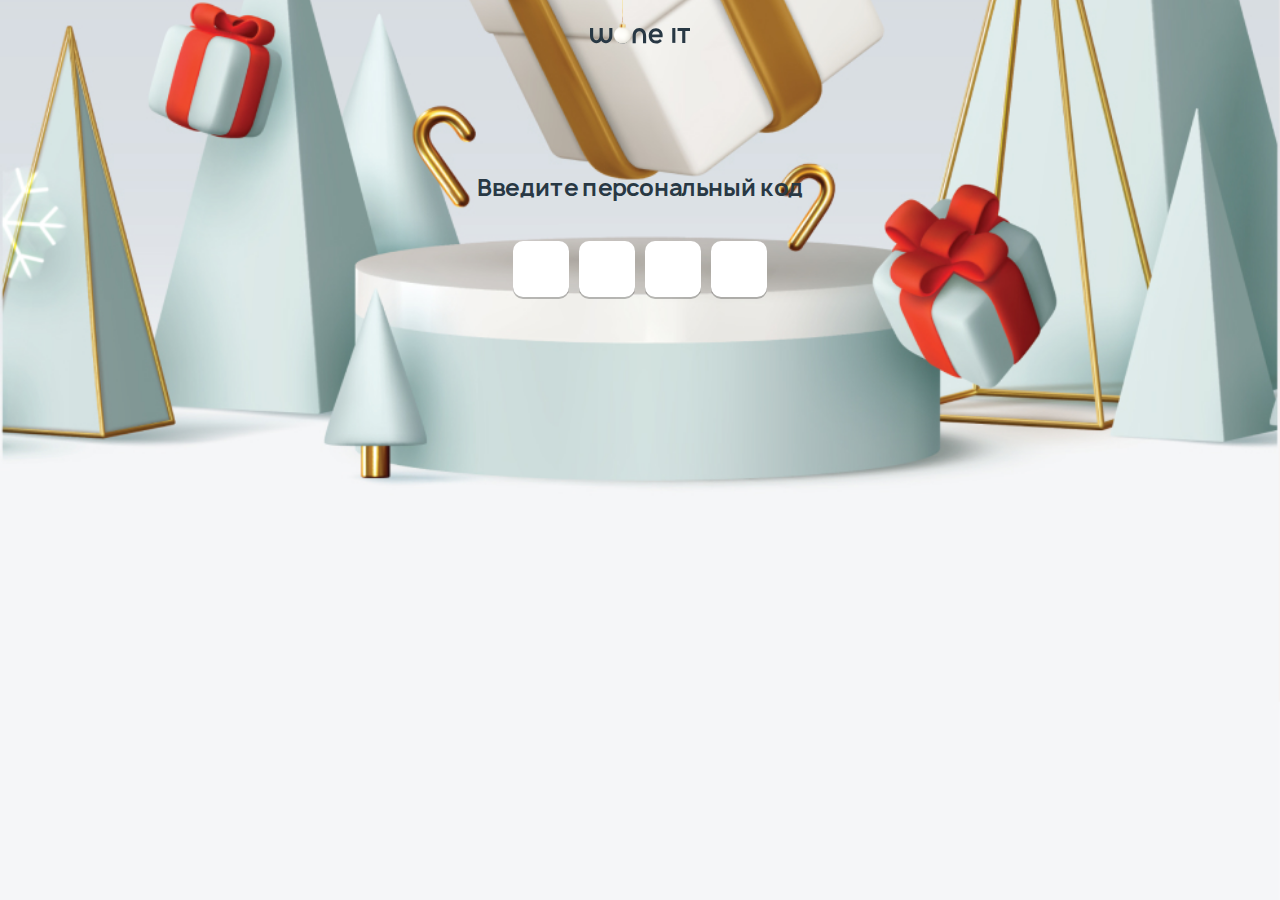
==== commit 9255a94f: "fix" ====
--- a/docs/front.html
+++ b/docs/front.html
@@ -312,7 +312,7 @@
         </div>
       </div>
       <div class="popup-video" id="video-1">
-        <video class="popup-video__video" src="video/111.mp4"></video>
+        <video class="popup-video__video" src="video/111.mp4" preload="metadata "></video>
         <div class="popup-video__flex">
           <div class="popup-video__progress-wrap">
             <div class="popup-video__progress"></div>
@@ -322,7 +322,7 @@
         </div>
       </div>
       <div class="popup-video" id="video-2">
-        <video class="popup-video__video" src="video/111.mp4"></video>
+        <video class="popup-video__video" src="video/111.mp4" preload="metadata "></video>
         <div class="popup-video__flex">
           <div class="popup-video__progress-wrap">
             <div class="popup-video__progress"></div>
@@ -332,7 +332,7 @@
         </div>
       </div>
       <div class="popup-video" id="video-4">
-        <video class="popup-video__video" src="video/111.mp4"></video>
+        <video class="popup-video__video" src="video/111.mp4" preload="metadata "></video>
         <div class="popup-video__flex">
           <div class="popup-video__progress-wrap">
             <div class="popup-video__progress"></div>
@@ -342,7 +342,7 @@
         </div>
       </div>
       <div class="popup-video" id="video-5">
-        <video class="popup-video__video" src="video/111.mp4"></video>
+        <video class="popup-video__video" src="video/111.mp4" preload="metadata "></video>
         <div class="popup-video__flex">
           <div class="popup-video__progress-wrap">
             <div class="popup-video__progress"></div>
@@ -352,7 +352,7 @@
         </div>
       </div>
       <div class="popup-video" id="video-7">
-        <video class="popup-video__video" src="video/111.mp4"></video>
+        <video class="popup-video__video" src="video/111.mp4" preload="metadata "></video>
         <div class="popup-video__flex">
           <div class="popup-video__progress-wrap">
             <div class="popup-video__progress"></div>
@@ -362,7 +362,7 @@
         </div>
       </div>
       <div class="popup-video" id="video-8">
-        <video class="popup-video__video" src="video/111.mp4"></video>
+        <video class="popup-video__video" src="video/111.mp4" preload="metadata "></video>
         <div class="popup-video__flex">
           <div class="popup-video__progress-wrap">
             <div class="popup-video__progress"></div>
@@ -372,7 +372,7 @@
         </div>
       </div>
       <div class="popup-video" id="video-9">
-        <video class="popup-video__video" src="video/111.mp4"></video>
+        <video class="popup-video__video" src="video/111.mp4" preload="metadata "></video>
         <div class="popup-video__flex">
           <div class="popup-video__progress-wrap">
             <div class="popup-video__progress"></div>
@@ -382,7 +382,7 @@
         </div>
       </div>
       <div class="popup-video" id="video-11">
-        <video class="popup-video__video" src="video/111.mp4"></video>
+        <video class="popup-video__video" src="video/111.mp4" preload="metadata "></video>
         <div class="popup-video__flex">
           <div class="popup-video__progress-wrap">
             <div class="popup-video__progress"></div>
@@ -392,7 +392,7 @@
         </div>
       </div>
       <div class="popup-video" id="video-12">
-        <video class="popup-video__video" src="video/111.mp4"></video>
+        <video class="popup-video__video" src="video/111.mp4" preload="metadata "></video>
         <div class="popup-video__flex">
           <div class="popup-video__progress-wrap">
             <div class="popup-video__progress"></div>
@@ -402,7 +402,7 @@
         </div>
       </div>
       <div class="popup-video" id="video-13">
-        <video class="popup-video__video" src="video/111.mp4"></video>
+        <video class="popup-video__video" src="video/111.mp4" preload="metadata "></video>
         <div class="popup-video__flex">
           <div class="popup-video__progress-wrap">
             <div class="popup-video__progress"></div>
@@ -412,7 +412,7 @@
         </div>
       </div>
       <div class="popup-video" id="video-15">
-        <video class="popup-video__video" src="video/111.mp4"></video>
+        <video class="popup-video__video" src="video/111.mp4" preload="metadata "></video>
         <div class="popup-video__flex">
           <div class="popup-video__progress-wrap">
             <div class="popup-video__progress"></div>
@@ -422,7 +422,7 @@
         </div>
       </div>
       <div class="popup-video" id="video-17">
-        <video class="popup-video__video" src="video/111.mp4"></video>
+        <video class="popup-video__video" src="video/111.mp4" preload="metadata "></video>
         <div class="popup-video__flex">
           <div class="popup-video__progress-wrap">
             <div class="popup-video__progress"></div>
@@ -432,7 +432,7 @@
         </div>
       </div>
       <div class="popup-video" id="video-18">
-        <video class="popup-video__video" src="video/111.mp4"></video>
+        <video class="popup-video__video" src="video/111.mp4" preload="metadata "></video>
         <div class="popup-video__flex">
           <div class="popup-video__progress-wrap">
             <div class="popup-video__progress"></div>
@@ -442,7 +442,7 @@
         </div>
       </div>
       <div class="popup-video" id="video-19">
-        <video class="popup-video__video" src="video/111.mp4"></video>
+        <video class="popup-video__video" src="video/111.mp4" preload="metadata "></video>
         <div class="popup-video__flex">
           <div class="popup-video__progress-wrap">
             <div class="popup-video__progress"></div>
@@ -452,7 +452,7 @@
         </div>
       </div>
       <div class="popup-video" id="video-3">
-        <video class="popup-video__video" src="video/111.mp4"></video>
+        <video class="popup-video__video" src="video/111.mp4" preload="metadata "></video>
         <div class="popup-video__flex">
           <div class="popup-video__progress-wrap">
             <div class="popup-video__progress"></div>
@@ -462,7 +462,7 @@
         </div>
       </div>
       <div class="popup-video" id="video-10">
-        <video class="popup-video__video" src="video/111.mp4"></video>
+        <video class="popup-video__video" src="video/111.mp4" preload="metadata "></video>
         <div class="popup-video__flex">
           <div class="popup-video__progress-wrap">
             <div class="popup-video__progress"></div>
@@ -472,7 +472,7 @@
         </div>
       </div>
       <div class="popup-video" id="video-16">
-        <video class="popup-video__video" src="video/111.mp4"></video>
+        <video class="popup-video__video" src="video/111.mp4" preload="metadata "></video>
         <div class="popup-video__flex">
           <div class="popup-video__progress-wrap">
             <div class="popup-video__progress"></div>
@@ -482,7 +482,7 @@
         </div>
       </div>
       <div class="popup-video" id="video-6">
-        <video class="popup-video__video" src="video/111.mp4"></video>
+        <video class="popup-video__video" src="video/111.mp4" preload="metadata "></video>
         <div class="popup-video__flex">
           <div class="popup-video__progress-wrap">
             <div class="popup-video__progress"></div>
@@ -492,7 +492,7 @@
         </div>
       </div>
       <div class="popup-video" id="video-14">
-        <video class="popup-video__video" src="video/111.mp4"></video>
+        <video class="popup-video__video" src="video/111.mp4" preload="metadata "></video>
         <div class="popup-video__flex">
           <div class="popup-video__progress-wrap">
             <div class="popup-video__progress"></div>
--- a/docs/css/all.min.css
+++ b/docs/css/all.min.css
@@ -1 +1 @@
-@-webkit-keyframes particeshow{0%{width:50px}80%{opacity:1}to{opacity:0;width:600px}}@keyframes particeshow{0%{width:50px}80%{opacity:1}to{opacity:0;width:600px}}.header{text-align:center;padding-top:28px;z-index:11}.header__row{display:flex;flex-direction:row;align-items:center;justify-content:center}.ml0{margin-left:0!important}.d-none{display:none!important}.allvideo-link,.back-link{margin-left:auto;display:flex;flex-direction:row;align-items:center;gap:10px;font-weight:700;font-size:14px;line-height:19px;letter-spacing:-.03em;color:#283844}.allvideo-link img,.back-link img{width:20px;height:20px}.inner{padding-left:20px;padding-right:20px;margin-left:auto;margin-right:auto;width:100%;max-width:500px}.screen{position:absolute;overflow:hidden;left:0;top:0;width:100%;max-height:100%;height:calc(var(--vh, 1vh)*100);padding-bottom:1px;display:flex;flex-direction:column;opacity:0;pointer-events:none;transition:opacity .5s;z-index:0}.logo{width:100px;position:relative;line-height:0}.logo__circle{width:17px;left:24px;bottom:50px;transition:bottom .8s;position:absolute}.logo._anim .logo__circle{bottom:0}.bg{position:absolute;left:0;top:0;width:100%;height:100%;height:calc(var(--vh, 1vh)*100)}.bg img{width:100%;min-width:495px}.screen-load{background:#cfd7dd}[screen=load] .screen-load,[screen=login] .screen-login{opacity:1;pointer-events:initial}.screen-load__bg{position:absolute;left:0;top:0;width:100%;height:100vh}.bg img,.screen-load__bg img,.screen-login__bg img,.screen-welcome__bg img{position:absolute;left:50%;transform:translateX(-50%);bottom:-37px;max-width:initial}.screen-login{background:#cfd7dd}.screen-login__bg{position:absolute;left:0;top:0;width:100%;height:100vh}.screen-login__text{font-weight:700;font-size:23px;line-height:28px;letter-spacing:-.03em;color:#283844;margin-bottom:39px;margin-top:130px;text-align:center}.login-form{background:#cfd7dd;text-align:center}.login-form._error input{box-shadow:0 0 0 2px red}.login-form._error .login-form__sbmt{transition:opacity 0s}.login-form__row{margin-left:auto;margin-right:auto;display:flex;flex-direction:row;gap:10px;align-items:center;justify-content:center}.login-form input,.login-form__sbmt{background:#fff;box-shadow:0 2px 0 rgba(0,0,0,.25);font-weight:700;font-size:16px;text-align:center;letter-spacing:-.03em;color:#283844}.login-form__sbmt{margin-top:30px;line-height:20px;padding:9px 20px;border:2px solid #283844;border-radius:40px;margin-left:auto;margin-right:auto;transition:opacity .5s}.login-form__sbmt[disabled]{opacity:0}.login-form input{width:56px;height:56px;border-radius:10px;line-height:56px;border:0 solid;transition:box-shadow .3s}.screen-welcome{padding-bottom:49px;text-align:center}[screen=welcome] .screen-welcome{opacity:1;pointer-events:initial}.screen-welcome .header{margin-bottom:40px}.screen-welcome__bg{position:absolute;left:0;top:0;width:100%;height:100vh}.screen-welcome__body,.screen-welcome__text{text-align:center;letter-spacing:-.03em;color:#283844}.screen-welcome__text{font-weight:800;font-size:19px;line-height:140%;margin-bottom:10px;text-transform:uppercase}.screen-welcome__body{font-weight:400;font-size:14px;line-height:157%;padding-left:20px;padding-right:20px}.screen-welcome__body p{margin-bottom:10px}.screen-welcome__body p b{font-weight:700}.screen-welcome__body color{color:#ae2b16}.screen-welcome__start,.screen-welcome__start span{position:relative;background:linear-gradient(16.06deg,#ae2b16 11.55%,#ff3f20 78.68%)}.screen-welcome__start{margin-top:10px;font-weight:700;font-size:16px;line-height:20px;text-align:center;letter-spacing:-.03em;padding:2px;border:0 solid;box-shadow:0 2px 0 rgba(0,0,0,.25);border-radius:50px;margin-left:auto;margin-right:auto;transition:opacity .3s}.screen-welcome__start::before{position:absolute;display:block;content:'';border-radius:50px;width:calc(100% - 4px);height:calc(100% - 4px);background:#fff;left:2px;top:2px}.screen-welcome__start span{padding:9px 20px;display:block;-webkit-background-clip:text;-webkit-text-fill-color:transparent;background-clip:text;text-fill-color:transparent}.screen-welcome__start[disabled]{opacity:0}.screen-welcome__footer{margin-top:auto}.screen-welcome__footer p{font-weight:500;font-size:13px;line-height:24px;text-align:center;letter-spacing:-.03em;color:#283844}.screen-welcome__footer p img{margin-left:8px;position:relative;top:3px}[screen=game] .screen-game{opacity:1;pointer-events:initial}.screen-game__decor-wrap{position:fixed;left:0;top:0;width:100%;height:100%}.screen-game__gift-icon{width:22px;margin-right:10px;display:inline}.screen-game__logo{max-width:245px;margin:35px auto 18px;display:block}.screen-game__row{display:flex;flex-direction:row;align-items:center;justify-content:center;gap:13px}.screen-game__row-it{border:2px solid #fff;padding:11px 15px;white-space:nowrap;background:linear-gradient(150.59deg,rgba(255,255,255,.45) 17.37%,rgba(255,255,255,0) 101.21%,rgba(255,255,255,0) 101.21%);-webkit-backdrop-filter:blur(3.10963px);backdrop-filter:blur(3.10963px);font-weight:700;font-size:17px;line-height:25px;display:flex;flex-direction:row;border-radius:100px}.screen-game__row-it picture{line-height:0}.screen-game__decor-1{width:137px;position:absolute;left:-18px;bottom:-26px;pointer-events:none}.screen-game__decor-2{width:303px;position:absolute;right:-80px;bottom:-70px;pointer-events:none}.screen-game__decor-3,.screen-game__decor-4{width:40px;position:absolute;left:85px;bottom:110px;pointer-events:none}.screen-game__decor-4{left:97px;bottom:20px}.game,.game__particle{transform:translateX(-50%)}.game{width:1032px;height:1032px;position:absolute;left:50%;bottom:-537px}.game._front{z-index:10}.game__particle{width:50px;top:0}.game__particle._show{-webkit-animation:particeshow 1.5s linear;animation:particeshow 1.5s linear}.game__arrow,.game__drum,.game__particle{position:absolute;left:50%}.game__drum{max-width:initial;top:50%;will-change:transform;transform:translateX(-50%) translateY(-50%)}.game__arrow{top:207px;transform:translateX(-50%)}.game__circle{width:392px;height:392px;border-radius:50%;background:#eff1f3;top:50%;transform:translateX(-50%) translateY(-50%)}.game__bg,.game__circle,.game__start{position:absolute;left:50%}.game__start{background:linear-gradient(16.06deg,#ae2b16 11.55%,#ff3f20 78.68%);border:1px solid #fff;box-shadow:0 2px 0 rgba(0,0,0,.25);border-radius:100px;width:100px;height:100px;line-height:100px;font-weight:700;font-size:16px;text-align:center;letter-spacing:-.03em;top:326px;transform:translateX(-50%);color:#fff}.game__bg{max-width:initial;top:50%;transform:translateX(-50%) translateY(-50%)}.screen-all{overflow:auto;padding-bottom:40px}[screen=all] .screen-all{opacity:1;pointer-events:initial}.screen-all__row{margin-top:30px;display:grid;grid-template-columns:1fr 1fr;grid-gap:28px 10px;max-width:500px;margin-left:auto;width:100%;margin-right:auto;padding:0 20px}.video-prev__photo-wrap{margin-bottom:10px;position:relative}.video-prev__photo-wrap::after{display:block;content:'';z-index:2;position:relative;padding-bottom:134%;background:rgba(40,56,68,.8)}.video-prev__job,.video-prev__name{font-weight:600;font-size:14px;line-height:19px;letter-spacing:-.03em;color:#283844}.video-prev__job{font-weight:400;font-size:10px;line-height:14px;margin-bottom:3px}.video-prev__preview{position:absolute;left:0;top:0;width:100%;height:100%;-o-object-fit:cover;object-fit:cover;z-index:1}.video-prev__icon{z-index:3;position:absolute;left:50%;top:50%;transform:translateX(-50%) translateY(-50%)}.popup-video,.popup-video__flex{left:0;top:0;width:100%;height:100%}.popup-video{position:fixed;display:none;color:#fff}.popup-video__flex{position:absolute;display:flex;flex-direction:column;padding:28px 20px;z-index:3;justify-content:flex-end}.popup-video__progress{position:absolute;left:0;top:0;height:100%;background:linear-gradient(16.06deg,#ae2b16 11.55%,#ff3f20 78.68%)}.popup-video__progress-wrap{background:#fff;height:2px;margin-bottom:21px;position:relative}.popup-video__job{margin-bottom:3px;font-weight:400;font-size:10px;line-height:14px;letter-spacing:-.03em}.popup-video__footer{margin-top:auto;position:relative;z-index:3}.popup-video__name{font-weight:600;font-size:14px;line-height:19px;letter-spacing:-.03em}.popup-video::after{display:block;width:100%;content:'';z-index:2;background:linear-gradient(180deg,transparent 0,rgba(0,0,0,.8) 83.91%);height:216px;position:absolute;left:0;bottom:0}.popup-video__video{position:absolute;left:0;top:0;width:100%;height:100%;-o-object-fit:cover;object-fit:cover;z-index:1}.gift-block{width:178px;height:178px;background:linear-gradient(16.06deg,#ae2b16 11.55%,#ff3f20 78.68%);box-shadow:0 2px 0 rgba(0,0,0,.25);border-radius:20px;margin-left:auto;margin-right:auto;margin-top:34px;display:flex;flex-direction:row;align-items:center;justify-content:center}.gift-block picture{line-height:0;display:block}.gift-block img{width:100px;transform:translateY(15%)}.popup{position:fixed;height:100%;display:none;z-index:1000}.popup .allvideo-link{color:#fff!important}.popup,.popup .header{left:0;top:0;width:100%}.popup .header{position:absolute}.popup .header .allvideo-link{color:#fff}.popup__bg,.popup__flex{position:absolute;top:0;width:100%;height:100%}.popup__bg{left:0;background:rgba(40,56,68,.7);-webkit-backdrop-filter:blur(8px);backdrop-filter:blur(8px)}.popup__flex{flex-direction:column;display:flex;left:50%;transform:translateX(-50%);text-align:center;max-height:100%;color:#fff;padding-top:123px}.popup__title,.promocode b{font-weight:800;font-size:20px}.popup__desc,.popup__title{text-align:center;letter-spacing:-.03em}.popup__title{font-style:normal;line-height:140%;margin-bottom:10px;text-transform:uppercase}.popup__desc{font-weight:400;font-size:14px;line-height:171%}.gift-go,.promocode span{background:linear-gradient(16.06deg,#ae2b16 11.55%,#ff3f20 78.68%)}.gift-go,.promocode{box-shadow:0 2px 0 rgba(0,0,0,.25);text-align:center}.gift-go{border:1px solid #fff;border-radius:100px;width:100px;height:100px;line-height:125%;font-weight:700;font-size:16px;text-decoration:none;letter-spacing:-.03em;position:absolute;left:50%;bottom:69px;display:flex;align-items:center;justify-content:center;transform:translateX(-50%);color:#fff}.promocode{background:#fff;border-radius:20px;max-width:315px;margin-left:auto;margin-right:auto;margin-top:16px;padding:19px;font-weight:400;font-size:14px;line-height:24px}.promocode span{-webkit-background-clip:text;-webkit-text-fill-color:transparent;background-clip:text;text-fill-color:transparent}.promocode b{line-height:24px}.apps{margin-top:auto;margin-bottom:auto}.apps__text{font-weight:400;font-size:14px;line-height:24px;margin-left:-10px;margin-right:-10px;text-align:center;letter-spacing:-.03em}.apps__row{margin-top:21px;display:flex;flex-direction:row;gap:11px;align-items:center;justify-content:center}@media (max-height:700px){.game{bottom:-590px}}+@-webkit-keyframes particeshow{0%{opacity:0;width:50px}5%,80%{opacity:1}to{opacity:0;width:600px}}@keyframes particeshow{0%{opacity:0;width:50px}5%,80%{opacity:1}to{opacity:0;width:600px}}.header{text-align:center;padding-top:28px;z-index:11}.header__row{display:flex;flex-direction:row;align-items:center;justify-content:center}.ml0{margin-left:0!important}.d-none{display:none!important}.allvideo-link,.back-link{margin-left:auto;display:flex;flex-direction:row;align-items:center;gap:10px;font-weight:700;font-size:14px;line-height:19px;letter-spacing:-.03em;color:#283844}.allvideo-link img,.back-link img{width:20px;height:20px}.inner{padding-left:20px;padding-right:20px;margin-left:auto;margin-right:auto;width:100%;max-width:500px}.screen{position:absolute;overflow:hidden;left:0;top:0;width:100%;max-height:100%;height:calc(var(--vh, 1vh)*100);padding-bottom:1px;display:flex;flex-direction:column;opacity:0;pointer-events:none;transition:opacity .5s;z-index:0}.logo{width:100px;position:relative;line-height:0}.logo__circle{width:17px;left:24px;bottom:50px;transition:bottom .8s;position:absolute}.logo._anim .logo__circle{bottom:0}.bg{position:absolute;left:0;top:0;width:100%;height:100%;height:calc(var(--vh, 1vh)*100)}.bg img{width:100%;min-width:495px}.screen-load{background:#cfd7dd}[screen=load] .screen-load,[screen=login] .screen-login{opacity:1;pointer-events:initial}.screen-load__bg{position:absolute;left:0;top:0;width:100%;height:100vh}.bg img,.screen-load__bg img,.screen-login__bg img,.screen-welcome__bg img{position:absolute;left:50%;transform:translateX(-50%);bottom:-37px;max-width:initial}.screen-login{background:#cfd7dd}.screen-login__bg{position:absolute;left:0;top:0;width:100%;height:100vh}.screen-login__text{font-weight:700;font-size:23px;line-height:28px;letter-spacing:-.03em;color:#283844;margin-bottom:39px;margin-top:130px;text-align:center}.login-form{text-align:center}.login-form._error input{box-shadow:0 0 0 2px red}.login-form._error .login-form__sbmt{transition:opacity 0s}.login-form__row{margin-left:auto;margin-right:auto;display:flex;flex-direction:row;gap:10px;align-items:center;justify-content:center}.login-form input,.login-form__sbmt{background:#fff;box-shadow:0 2px 0 rgba(0,0,0,.25);font-weight:700;font-size:16px;text-align:center;letter-spacing:-.03em;color:#283844}.login-form__sbmt{margin-top:30px;line-height:20px;padding:9px 20px;border:2px solid #283844;border-radius:40px;margin-left:auto;margin-right:auto;transition:opacity .5s}.login-form__sbmt[disabled]{opacity:0}.login-form input{width:56px;height:56px;border-radius:10px;line-height:56px;border:0 solid;transition:box-shadow .3s}.screen-welcome{background:#cfd7dd;padding-bottom:49px;text-align:center}[screen=welcome] .screen-welcome{opacity:1;pointer-events:initial}.screen-welcome .header{margin-bottom:40px}.screen-welcome__bg{position:absolute;left:0;top:0;width:100%;height:100vh}.screen-welcome__body,.screen-welcome__text{text-align:center;letter-spacing:-.03em;color:#283844}.screen-welcome__text{font-weight:800;font-size:19px;line-height:140%;margin-bottom:10px;text-transform:uppercase}.screen-welcome__body{font-weight:400;font-size:14px;line-height:157%;padding-left:20px;padding-right:20px}.screen-welcome__body p{margin-bottom:10px}.screen-welcome__body p b{font-weight:700}.screen-welcome__body color{color:#ae2b16}.screen-welcome__start,.screen-welcome__start span{position:relative;background:linear-gradient(16.06deg,#ae2b16 11.55%,#ff3f20 78.68%)}.screen-welcome__start{margin-top:10px;font-weight:700;font-size:16px;line-height:20px;text-align:center;letter-spacing:-.03em;padding:2px;border:0 solid;box-shadow:0 2px 0 rgba(0,0,0,.25);border-radius:50px;margin-left:auto;margin-right:auto;transition:opacity .3s}.screen-welcome__start::before{position:absolute;display:block;content:'';border-radius:50px;width:calc(100% - 4px);height:calc(100% - 4px);background:#fff;left:2px;top:2px}.screen-welcome__start span{padding:9px 20px;display:block;-webkit-background-clip:text;-webkit-text-fill-color:transparent;background-clip:text;text-fill-color:transparent}.screen-welcome__start[disabled]{opacity:0}.screen-welcome__footer{margin-top:auto}.screen-welcome__footer p{font-weight:500;font-size:13px;line-height:24px;text-align:center;letter-spacing:-.03em;color:#283844}.screen-welcome__footer p img{margin-left:8px;position:relative;top:3px}[screen=game] .screen-game{opacity:1;pointer-events:initial}.screen-game__decor-wrap{position:fixed;left:0;top:0;width:100%;height:100%}.screen-game__gift-icon{width:22px;margin-right:10px;display:inline}.screen-game__logo{max-width:245px;margin:35px auto 18px;display:block}.screen-game__row{display:flex;flex-direction:row;align-items:center;justify-content:center;gap:13px}.screen-game__row-it{border:2px solid #fff;padding:11px 15px;white-space:nowrap;background:linear-gradient(150.59deg,rgba(255,255,255,.45) 17.37%,rgba(255,255,255,0) 101.21%,rgba(255,255,255,0) 101.21%);-webkit-backdrop-filter:blur(3.10963px);backdrop-filter:blur(3.10963px);font-weight:700;font-size:17px;line-height:25px;display:flex;flex-direction:row;border-radius:100px}.screen-game__row-it picture{line-height:0}.screen-game__decor-1{width:137px;position:absolute;left:-18px;bottom:-26px;pointer-events:none}.screen-game__decor-2{width:303px;position:absolute;right:-80px;bottom:-70px;pointer-events:none}.screen-game__decor-3,.screen-game__decor-4{width:40px;position:absolute;left:85px;bottom:110px;pointer-events:none}.screen-game__decor-4{left:97px;bottom:20px}.game,.game__particle{transform:translateX(-50%)}.game{width:1032px;height:1032px;position:absolute;left:50%;bottom:-537px}.game._front{z-index:10}.game__particle{width:50px;top:0;opacity:0}.game__particle._show{-webkit-animation:particeshow 1.5s linear;animation:particeshow 1.5s linear}.game__arrow,.game__drum,.game__particle{position:absolute;left:50%}.game__drum{max-width:initial;top:50%;will-change:transform;transform:translateX(-50%) translateY(-50%)}.game__arrow{top:207px;transform:translateX(-50%)}.game__circle{width:392px;height:392px;border-radius:50%;background:#eff1f3;top:50%;transform:translateX(-50%) translateY(-50%)}.game__bg,.game__circle,.game__start{position:absolute;left:50%}.game__start{background:linear-gradient(16.06deg,#ae2b16 11.55%,#ff3f20 78.68%);border:1px solid #fff;box-shadow:0 2px 0 rgba(0,0,0,.25);border-radius:100px;width:100px;height:100px;line-height:100px;font-weight:700;font-size:16px;text-align:center;letter-spacing:-.03em;top:326px;transform:translateX(-50%);color:#fff}.game__bg{max-width:initial;top:50%;transform:translateX(-50%) translateY(-50%)}.screen-all{overflow:auto;padding-bottom:40px}[screen=all] .screen-all{opacity:1;pointer-events:initial}.screen-all__row{margin-top:30px;display:grid;grid-template-columns:1fr 1fr;grid-gap:28px 10px;max-width:500px;margin-left:auto;width:100%;margin-right:auto;padding:0 20px}.video-prev__photo-wrap{margin-bottom:10px;position:relative}.video-prev__photo-wrap::after{display:block;content:'';z-index:2;position:relative;padding-bottom:134%;background:rgba(40,56,68,.8)}.video-prev__job,.video-prev__name{font-weight:600;font-size:14px;line-height:19px;letter-spacing:-.03em;color:#283844}.video-prev__job{font-weight:400;font-size:10px;line-height:14px;margin-bottom:3px}.video-prev__preview{position:absolute;left:0;top:0;width:100%;height:100%;-o-object-fit:cover;object-fit:cover;z-index:1}.video-prev__icon{z-index:3;position:absolute;left:50%;top:50%;transform:translateX(-50%) translateY(-50%)}.popup-video,.popup-video__flex{left:0;top:0;width:100%;height:100%}.popup-video{position:fixed;display:none;color:#fff}.popup-video__flex{position:absolute;display:flex;flex-direction:column;padding:28px 20px;z-index:3;justify-content:flex-end}.popup-video__progress{position:absolute;left:0;top:0;height:100%;background:linear-gradient(16.06deg,#ae2b16 11.55%,#ff3f20 78.68%)}.popup-video__progress-wrap{background:#fff;height:2px;margin-bottom:21px;position:relative}.popup-video__job{margin-bottom:3px;font-weight:400;font-size:10px;line-height:14px;letter-spacing:-.03em}.popup-video__footer{margin-top:auto;position:relative;z-index:3}.popup-video__name{font-weight:600;font-size:14px;line-height:19px;letter-spacing:-.03em}.popup-video::after{display:block;width:100%;content:'';z-index:2;background:linear-gradient(180deg,transparent 0,rgba(0,0,0,.8) 83.91%);height:216px;position:absolute;left:0;bottom:0}.popup-video__video{position:absolute;left:0;top:0;width:100%;height:100%;-o-object-fit:cover;object-fit:cover;z-index:1}.gift-block{width:178px;height:178px;background:linear-gradient(16.06deg,#ae2b16 11.55%,#ff3f20 78.68%);box-shadow:0 2px 0 rgba(0,0,0,.25);border-radius:20px;margin-left:auto;margin-right:auto;margin-top:34px;display:flex;flex-direction:row;align-items:center;justify-content:center}.gift-block picture{line-height:0;display:block}.gift-block img{width:100px;transform:translateY(15%)}.popup{position:fixed;height:100%;display:none;z-index:1000}.popup .allvideo-link{color:#fff!important}.popup,.popup .header{left:0;top:0;width:100%}.popup .header{position:absolute}.popup .header .allvideo-link{color:#fff}.popup__bg,.popup__flex{position:absolute;top:0;width:100%;height:100%}.popup__bg{left:0;background:rgba(40,56,68,.7);-webkit-backdrop-filter:blur(8px);backdrop-filter:blur(8px)}.popup__flex{flex-direction:column;display:flex;left:50%;transform:translateX(-50%);text-align:center;max-height:100%;color:#fff;padding-top:123px}.popup__title,.promocode b{font-weight:800;font-size:20px}.popup__desc,.popup__title{text-align:center;letter-spacing:-.03em}.popup__title{font-style:normal;line-height:140%;margin-bottom:10px;text-transform:uppercase}.popup__desc{font-weight:400;font-size:14px;line-height:171%}.gift-go,.promocode span{background:linear-gradient(16.06deg,#ae2b16 11.55%,#ff3f20 78.68%)}.gift-go,.promocode{box-shadow:0 2px 0 rgba(0,0,0,.25);text-align:center}.gift-go{border:1px solid #fff;border-radius:100px;width:100px;height:100px;line-height:125%;font-weight:700;font-size:16px;text-decoration:none;letter-spacing:-.03em;position:absolute;left:50%;bottom:69px;display:flex;align-items:center;justify-content:center;transform:translateX(-50%);color:#fff}.promocode{background:#fff;border-radius:20px;max-width:315px;margin-left:auto;margin-right:auto;margin-top:16px;padding:19px;font-weight:400;font-size:14px;line-height:24px}.promocode span{-webkit-background-clip:text;-webkit-text-fill-color:transparent;background-clip:text;text-fill-color:transparent}.promocode b{line-height:24px}.apps{margin-top:auto;margin-bottom:auto}.apps__text{font-weight:400;font-size:14px;line-height:24px;margin-left:-10px;margin-right:-10px;text-align:center;letter-spacing:-.03em}.apps__row{margin-top:21px;display:flex;flex-direction:row;gap:11px;align-items:center;justify-content:center}@media (max-height:700px){.game{bottom:-590px}.game__drum{margin-top:50px}.game__arrow{top:240px}}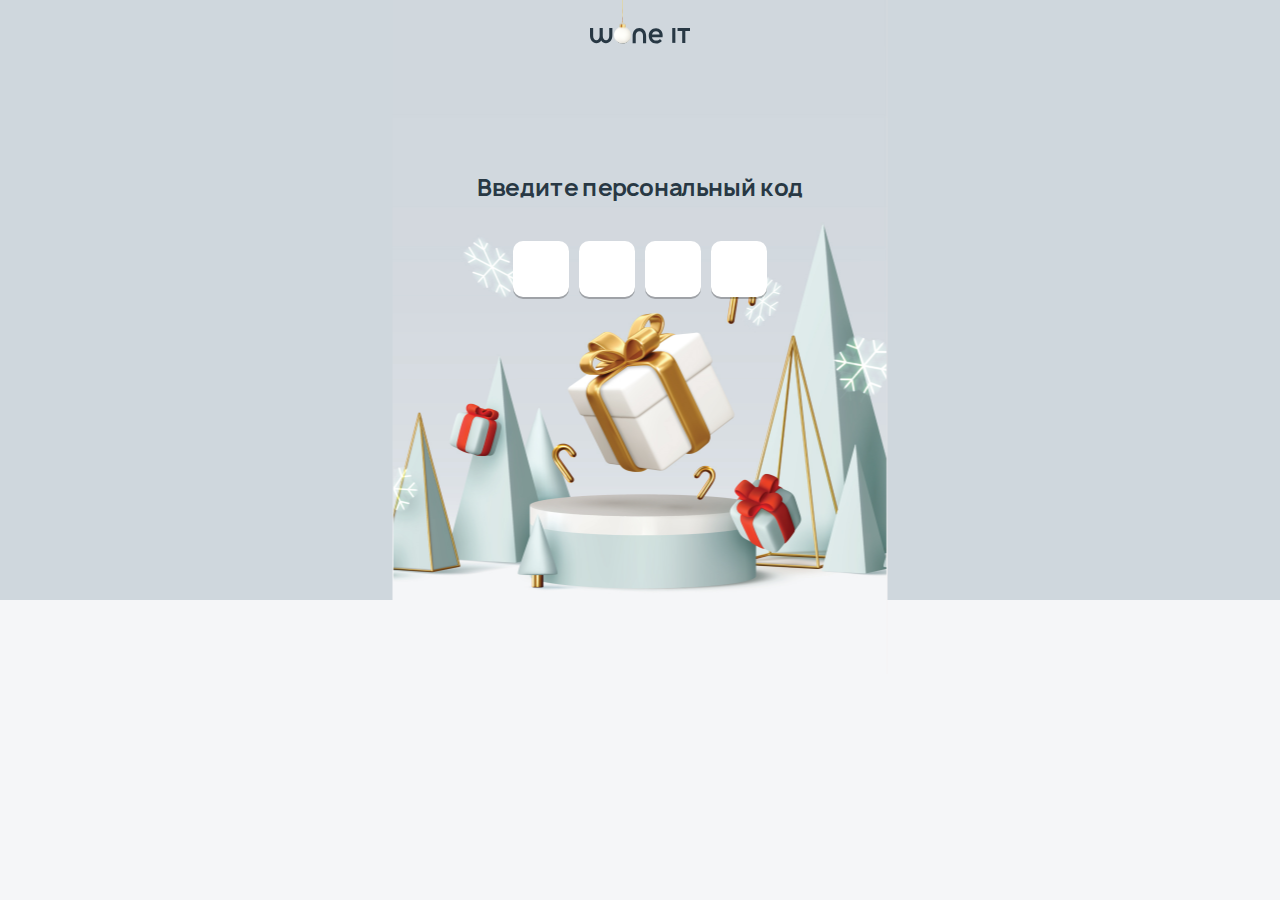
==== commit b9ca1b2f: "fix" ====
--- a/docs/front.html
+++ b/docs/front.html
@@ -85,7 +85,7 @@
             <picture>
               <source type="image/webp" srcset="img/gift.webp"/><img class="screen-game__gift-icon" alt="" src="img/gift.jpg"/>
             </picture>
-            <div class="screen-game__col-spin">4</div>
+            <div class="screen-game__col-spin">5</div>
           </div>
         </div>
         <div class="game"> 
@@ -93,7 +93,109 @@
             <source type="image/webp" srcset="img/particle.webp"/><img class="game__particle" alt="" src="img/particle.png"/>
           </picture>
           <audio class="game__spin" src="audio/sp.mp3"></audio>
-          <audio class="game__win" src="audio/Winning.mp3"></audio><img class="game__bg" src="img/d-bg.svg" alt=""><img class="game__drum" src="img/ruletka.svg" alt="">
+          <audio class="game__win" src="audio/Winning.mp3"></audio><img class="game__bg" src="img/d-bg.svg" alt="">
+          <div class="game__drum">
+            <div class="game__drum-it">
+              <picture>
+                <source type="image/webp" srcset="img/r-1.webp"/><img alt="" src="img/r-1.jpg"/>
+              </picture>
+            </div>
+            <div class="game__drum-it _video">
+              <picture>
+                <source type="image/webp" srcset="img/r-2.webp"/><img alt="" src="img/r-2.jpg"/>
+              </picture>
+            </div>
+            <div class="game__drum-it _video">
+              <picture>
+                <source type="image/webp" srcset="img/r-3.webp"/><img alt="" src="img/r-3.jpg"/>
+              </picture>
+            </div>
+            <div class="game__drum-it">
+              <picture>
+                <source type="image/webp" srcset="img/r-4.webp"/><img alt="" src="img/r-4.jpg"/>
+              </picture>
+            </div>
+            <div class="game__drum-it _video">
+              <picture>
+                <source type="image/webp" srcset="img/r-5.webp"/><img alt="" src="img/r-5.jpg"/>
+              </picture>
+            </div>
+            <div class="game__drum-it _video">
+              <picture>
+                <source type="image/webp" srcset="img/r-7.webp"/><img alt="" src="img/r-7.jpg"/>
+              </picture>
+            </div>
+            <div class="game__drum-it">
+              <picture>
+                <source type="image/webp" srcset="img/r-1.webp"/><img alt="" src="img/r-1.jpg"/>
+              </picture>
+            </div>
+            <div class="game__drum-it _video">
+              <picture>
+                <source type="image/webp" srcset="img/r-9.webp"/><img alt="" src="img/r-9.jpg"/>
+              </picture>
+            </div>
+            <div class="game__drum-it _video">
+              <picture>
+                <source type="image/webp" srcset="img/r-10.webp"/><img alt="" src="img/r-10.jpg"/>
+              </picture>
+            </div>
+            <div class="game__drum-it _video">
+              <picture>
+                <source type="image/webp" srcset="img/r-11.webp"/><img alt="" src="img/r-11.jpg"/>
+              </picture>
+            </div>
+            <div class="game__drum-it">
+              <picture>
+                <source type="image/webp" srcset="img/r-12.webp"/><img alt="" src="img/r-12.jpg"/>
+              </picture>
+            </div>
+            <div class="game__drum-it _video">
+              <picture>
+                <source type="image/webp" srcset="img/r-13.webp"/><img alt="" src="img/r-13.jpg"/>
+              </picture>
+            </div>
+            <div class="game__drum-it _video">
+              <picture>
+                <source type="image/webp" srcset="img/r-14.webp"/><img alt="" src="img/r-14.jpg"/>
+              </picture>
+            </div>
+            <div class="game__drum-it _video">
+              <picture>
+                <source type="image/webp" srcset="img/r-15.webp"/><img alt="" src="img/r-15.jpg"/>
+              </picture>
+            </div>
+            <div class="game__drum-it">
+              <picture>
+                <source type="image/webp" srcset="img/r-1.webp"/><img alt="" src="img/r-1.jpg"/>
+              </picture>
+            </div>
+            <div class="game__drum-it _video">
+              <picture>
+                <source type="image/webp" srcset="img/r-17.webp"/><img alt="" src="img/r-17.jpg"/>
+              </picture>
+            </div>
+            <div class="game__drum-it">
+              <picture>
+                <source type="image/webp" srcset="img/r-18.webp"/><img alt="" src="img/r-18.jpg"/>
+              </picture>
+            </div>
+            <div class="game__drum-it _video">
+              <picture>
+                <source type="image/webp" srcset="img/r-19.webp"/><img alt="" src="img/r-19.jpg"/>
+              </picture>
+            </div>
+            <div class="game__drum-it _video">
+              <picture>
+                <source type="image/webp" srcset="img/r20.webp"/><img alt="" src="img/r20.jpg"/>
+              </picture>
+            </div>
+            <div class="game__drum-it _video">
+              <picture>
+                <source type="image/webp" srcset="img/r-21.webp"/><img alt="" src="img/r-21.jpg"/>
+              </picture>
+            </div>
+          </div>
           <div class="game__circle"></div>
         </div>
         <picture>
--- a/docs/css/all.min.css
+++ b/docs/css/all.min.css
@@ -1 +1 @@
-@-webkit-keyframes particeshow{0%{opacity:0;width:50px}5%,80%{opacity:1}to{opacity:0;width:600px}}@keyframes particeshow{0%{opacity:0;width:50px}5%,80%{opacity:1}to{opacity:0;width:600px}}.header{text-align:center;padding-top:28px;z-index:11}.header__row{display:flex;flex-direction:row;align-items:center;justify-content:center}.ml0{margin-left:0!important}.d-none{display:none!important}.allvideo-link,.back-link{margin-left:auto;display:flex;flex-direction:row;align-items:center;gap:10px;font-weight:700;font-size:14px;line-height:19px;letter-spacing:-.03em;color:#283844}.allvideo-link img,.back-link img{width:20px;height:20px}.inner{padding-left:20px;padding-right:20px;margin-left:auto;margin-right:auto;width:100%;max-width:500px}.screen{position:absolute;overflow:hidden;left:0;top:0;width:100%;max-height:100%;height:calc(var(--vh, 1vh)*100);padding-bottom:1px;display:flex;flex-direction:column;opacity:0;pointer-events:none;transition:opacity .5s;z-index:0}.logo{width:100px;position:relative;line-height:0}.logo__circle{width:17px;left:24px;bottom:50px;transition:bottom .8s;position:absolute}.logo._anim .logo__circle{bottom:0}.bg{position:absolute;left:0;top:0;width:100%;height:100%;height:calc(var(--vh, 1vh)*100)}.bg img{width:100%;min-width:495px}.screen-load{background:#cfd7dd}[screen=load] .screen-load,[screen=login] .screen-login{opacity:1;pointer-events:initial}.screen-load__bg{position:absolute;left:0;top:0;width:100%;height:100vh}.bg img,.screen-load__bg img,.screen-login__bg img,.screen-welcome__bg img{position:absolute;left:50%;transform:translateX(-50%);bottom:-37px;max-width:initial}.screen-login{background:#cfd7dd}.screen-login__bg{position:absolute;left:0;top:0;width:100%;height:100vh}.screen-login__text{font-weight:700;font-size:23px;line-height:28px;letter-spacing:-.03em;color:#283844;margin-bottom:39px;margin-top:130px;text-align:center}.login-form{text-align:center}.login-form._error input{box-shadow:0 0 0 2px red}.login-form._error .login-form__sbmt{transition:opacity 0s}.login-form__row{margin-left:auto;margin-right:auto;display:flex;flex-direction:row;gap:10px;align-items:center;justify-content:center}.login-form input,.login-form__sbmt{background:#fff;box-shadow:0 2px 0 rgba(0,0,0,.25);font-weight:700;font-size:16px;text-align:center;letter-spacing:-.03em;color:#283844}.login-form__sbmt{margin-top:30px;line-height:20px;padding:9px 20px;border:2px solid #283844;border-radius:40px;margin-left:auto;margin-right:auto;transition:opacity .5s}.login-form__sbmt[disabled]{opacity:0}.login-form input{width:56px;height:56px;border-radius:10px;line-height:56px;border:0 solid;transition:box-shadow .3s}.screen-welcome{background:#cfd7dd;padding-bottom:49px;text-align:center}[screen=welcome] .screen-welcome{opacity:1;pointer-events:initial}.screen-welcome .header{margin-bottom:40px}.screen-welcome__bg{position:absolute;left:0;top:0;width:100%;height:100vh}.screen-welcome__body,.screen-welcome__text{text-align:center;letter-spacing:-.03em;color:#283844}.screen-welcome__text{font-weight:800;font-size:19px;line-height:140%;margin-bottom:10px;text-transform:uppercase}.screen-welcome__body{font-weight:400;font-size:14px;line-height:157%;padding-left:20px;padding-right:20px}.screen-welcome__body p{margin-bottom:10px}.screen-welcome__body p b{font-weight:700}.screen-welcome__body color{color:#ae2b16}.screen-welcome__start,.screen-welcome__start span{position:relative;background:linear-gradient(16.06deg,#ae2b16 11.55%,#ff3f20 78.68%)}.screen-welcome__start{margin-top:10px;font-weight:700;font-size:16px;line-height:20px;text-align:center;letter-spacing:-.03em;padding:2px;border:0 solid;box-shadow:0 2px 0 rgba(0,0,0,.25);border-radius:50px;margin-left:auto;margin-right:auto;transition:opacity .3s}.screen-welcome__start::before{position:absolute;display:block;content:'';border-radius:50px;width:calc(100% - 4px);height:calc(100% - 4px);background:#fff;left:2px;top:2px}.screen-welcome__start span{padding:9px 20px;display:block;-webkit-background-clip:text;-webkit-text-fill-color:transparent;background-clip:text;text-fill-color:transparent}.screen-welcome__start[disabled]{opacity:0}.screen-welcome__footer{margin-top:auto}.screen-welcome__footer p{font-weight:500;font-size:13px;line-height:24px;text-align:center;letter-spacing:-.03em;color:#283844}.screen-welcome__footer p img{margin-left:8px;position:relative;top:3px}[screen=game] .screen-game{opacity:1;pointer-events:initial}.screen-game__decor-wrap{position:fixed;left:0;top:0;width:100%;height:100%}.screen-game__gift-icon{width:22px;margin-right:10px;display:inline}.screen-game__logo{max-width:245px;margin:35px auto 18px;display:block}.screen-game__row{display:flex;flex-direction:row;align-items:center;justify-content:center;gap:13px}.screen-game__row-it{border:2px solid #fff;padding:11px 15px;white-space:nowrap;background:linear-gradient(150.59deg,rgba(255,255,255,.45) 17.37%,rgba(255,255,255,0) 101.21%,rgba(255,255,255,0) 101.21%);-webkit-backdrop-filter:blur(3.10963px);backdrop-filter:blur(3.10963px);font-weight:700;font-size:17px;line-height:25px;display:flex;flex-direction:row;border-radius:100px}.screen-game__row-it picture{line-height:0}.screen-game__decor-1{width:137px;position:absolute;left:-18px;bottom:-26px;pointer-events:none}.screen-game__decor-2{width:303px;position:absolute;right:-80px;bottom:-70px;pointer-events:none}.screen-game__decor-3,.screen-game__decor-4{width:40px;position:absolute;left:85px;bottom:110px;pointer-events:none}.screen-game__decor-4{left:97px;bottom:20px}.game,.game__particle{transform:translateX(-50%)}.game{width:1032px;height:1032px;position:absolute;left:50%;bottom:-537px}.game._front{z-index:10}.game__particle{width:50px;top:0;opacity:0}.game__particle._show{-webkit-animation:particeshow 1.5s linear;animation:particeshow 1.5s linear}.game__arrow,.game__drum,.game__particle{position:absolute;left:50%}.game__drum{max-width:initial;top:50%;will-change:transform;transform:translateX(-50%) translateY(-50%)}.game__arrow{top:207px;transform:translateX(-50%)}.game__circle{width:392px;height:392px;border-radius:50%;background:#eff1f3;top:50%;transform:translateX(-50%) translateY(-50%)}.game__bg,.game__circle,.game__start{position:absolute;left:50%}.game__start{background:linear-gradient(16.06deg,#ae2b16 11.55%,#ff3f20 78.68%);border:1px solid #fff;box-shadow:0 2px 0 rgba(0,0,0,.25);border-radius:100px;width:100px;height:100px;line-height:100px;font-weight:700;font-size:16px;text-align:center;letter-spacing:-.03em;top:326px;transform:translateX(-50%);color:#fff}.game__bg{max-width:initial;top:50%;transform:translateX(-50%) translateY(-50%)}.screen-all{overflow:auto;padding-bottom:40px}[screen=all] .screen-all{opacity:1;pointer-events:initial}.screen-all__row{margin-top:30px;display:grid;grid-template-columns:1fr 1fr;grid-gap:28px 10px;max-width:500px;margin-left:auto;width:100%;margin-right:auto;padding:0 20px}.video-prev__photo-wrap{margin-bottom:10px;position:relative}.video-prev__photo-wrap::after{display:block;content:'';z-index:2;position:relative;padding-bottom:134%;background:rgba(40,56,68,.8)}.video-prev__job,.video-prev__name{font-weight:600;font-size:14px;line-height:19px;letter-spacing:-.03em;color:#283844}.video-prev__job{font-weight:400;font-size:10px;line-height:14px;margin-bottom:3px}.video-prev__preview{position:absolute;left:0;top:0;width:100%;height:100%;-o-object-fit:cover;object-fit:cover;z-index:1}.video-prev__icon{z-index:3;position:absolute;left:50%;top:50%;transform:translateX(-50%) translateY(-50%)}.popup-video,.popup-video__flex{left:0;top:0;width:100%;height:100%}.popup-video{position:fixed;display:none;color:#fff}.popup-video__flex{position:absolute;display:flex;flex-direction:column;padding:28px 20px;z-index:3;justify-content:flex-end}.popup-video__progress{position:absolute;left:0;top:0;height:100%;background:linear-gradient(16.06deg,#ae2b16 11.55%,#ff3f20 78.68%)}.popup-video__progress-wrap{background:#fff;height:2px;margin-bottom:21px;position:relative}.popup-video__job{margin-bottom:3px;font-weight:400;font-size:10px;line-height:14px;letter-spacing:-.03em}.popup-video__footer{margin-top:auto;position:relative;z-index:3}.popup-video__name{font-weight:600;font-size:14px;line-height:19px;letter-spacing:-.03em}.popup-video::after{display:block;width:100%;content:'';z-index:2;background:linear-gradient(180deg,transparent 0,rgba(0,0,0,.8) 83.91%);height:216px;position:absolute;left:0;bottom:0}.popup-video__video{position:absolute;left:0;top:0;width:100%;height:100%;-o-object-fit:cover;object-fit:cover;z-index:1}.gift-block{width:178px;height:178px;background:linear-gradient(16.06deg,#ae2b16 11.55%,#ff3f20 78.68%);box-shadow:0 2px 0 rgba(0,0,0,.25);border-radius:20px;margin-left:auto;margin-right:auto;margin-top:34px;display:flex;flex-direction:row;align-items:center;justify-content:center}.gift-block picture{line-height:0;display:block}.gift-block img{width:100px;transform:translateY(15%)}.popup{position:fixed;height:100%;display:none;z-index:1000}.popup .allvideo-link{color:#fff!important}.popup,.popup .header{left:0;top:0;width:100%}.popup .header{position:absolute}.popup .header .allvideo-link{color:#fff}.popup__bg,.popup__flex{position:absolute;top:0;width:100%;height:100%}.popup__bg{left:0;background:rgba(40,56,68,.7);-webkit-backdrop-filter:blur(8px);backdrop-filter:blur(8px)}.popup__flex{flex-direction:column;display:flex;left:50%;transform:translateX(-50%);text-align:center;max-height:100%;color:#fff;padding-top:123px}.popup__title,.promocode b{font-weight:800;font-size:20px}.popup__desc,.popup__title{text-align:center;letter-spacing:-.03em}.popup__title{font-style:normal;line-height:140%;margin-bottom:10px;text-transform:uppercase}.popup__desc{font-weight:400;font-size:14px;line-height:171%}.gift-go,.promocode span{background:linear-gradient(16.06deg,#ae2b16 11.55%,#ff3f20 78.68%)}.gift-go,.promocode{box-shadow:0 2px 0 rgba(0,0,0,.25);text-align:center}.gift-go{border:1px solid #fff;border-radius:100px;width:100px;height:100px;line-height:125%;font-weight:700;font-size:16px;text-decoration:none;letter-spacing:-.03em;position:absolute;left:50%;bottom:69px;display:flex;align-items:center;justify-content:center;transform:translateX(-50%);color:#fff}.promocode{background:#fff;border-radius:20px;max-width:315px;margin-left:auto;margin-right:auto;margin-top:16px;padding:19px;font-weight:400;font-size:14px;line-height:24px}.promocode span{-webkit-background-clip:text;-webkit-text-fill-color:transparent;background-clip:text;text-fill-color:transparent}.promocode b{line-height:24px}.apps{margin-top:auto;margin-bottom:auto}.apps__text{font-weight:400;font-size:14px;line-height:24px;margin-left:-10px;margin-right:-10px;text-align:center;letter-spacing:-.03em}.apps__row{margin-top:21px;display:flex;flex-direction:row;gap:11px;align-items:center;justify-content:center}@media (max-height:700px){.game{bottom:-590px}.game__drum{margin-top:50px}.game__arrow{top:240px}}+@-webkit-keyframes particeshow{0%{opacity:0;width:50px}5%,80%{opacity:1}to{opacity:0;width:600px}}@keyframes particeshow{0%{opacity:0;width:50px}5%,80%{opacity:1}to{opacity:0;width:600px}}.header{text-align:center;padding-top:28px;z-index:11}.header__row{display:flex;flex-direction:row;align-items:center;justify-content:center}.ml0{margin-left:0!important}.d-none{display:none!important}.allvideo-link,.back-link{margin-left:auto;display:flex;flex-direction:row;align-items:center;gap:10px;font-weight:700;font-size:14px;line-height:19px;letter-spacing:-.03em;color:#283844}.allvideo-link img,.back-link img{width:20px;height:20px}.inner{padding-left:20px;padding-right:20px;margin-left:auto;margin-right:auto;width:100%;max-width:500px}.screen{position:absolute;overflow:hidden;left:0;top:0;width:100%;max-height:100%;height:calc(var(--vh, 1vh)*100);padding-bottom:1px;display:flex;flex-direction:column;opacity:0;pointer-events:none;transition:opacity .5s;z-index:0}.logo{width:100px;position:relative;line-height:0}.logo__circle{width:17px;left:24px;bottom:50px;transition:bottom .8s;position:absolute}.logo._anim .logo__circle{bottom:0}.bg{position:absolute;left:0;top:0;width:100%;height:100%;height:calc(var(--vh, 1vh)*100)}.bg::before{background:#f5f6f8;height:300px;display:block;content:'';left:0;bottom:0}.bg img{left:50%;max-width:495px;height:initial;transform:translateX(-50%);bottom:135px}.screen-load{background:#cfd7dd}[screen=load] .screen-load,[screen=login] .screen-login{opacity:1;pointer-events:initial}.bg img,.bg::before,.screen-load__bg{position:absolute;width:100%}.screen-load__bg{left:0;top:0;height:100vh}.screen-load__bg img,.screen-login__bg img,.screen-welcome__bg img{position:absolute;left:50%;transform:translateX(-50%);bottom:-37px;max-width:initial}.screen-login{background:#cfd7dd}.screen-login__bg{position:absolute;left:0;top:0;width:100%;height:100vh}.screen-login__text{font-weight:700;font-size:23px;line-height:28px;letter-spacing:-.03em;color:#283844;margin-bottom:39px;margin-top:130px;text-align:center}.login-form{text-align:center}.login-form._error input{box-shadow:0 0 0 2px red}.login-form._error .login-form__sbmt{transition:opacity 0s}.login-form__row{margin-left:auto;margin-right:auto;display:flex;flex-direction:row;gap:10px;align-items:center;justify-content:center}.login-form input,.login-form__sbmt{background:#fff;box-shadow:0 2px 0 rgba(0,0,0,.25);font-weight:700;font-size:16px;text-align:center;letter-spacing:-.03em;color:#283844}.login-form__sbmt{margin-top:30px;line-height:20px;padding:9px 20px;border:2px solid #283844;border-radius:40px;margin-left:auto;margin-right:auto;transition:opacity .5s}.login-form__sbmt[disabled]{opacity:0}.login-form input{width:56px;height:56px;border-radius:10px;line-height:56px;border:0 solid;transition:box-shadow .3s}.screen-welcome{background:#cfd7dd;padding-bottom:49px;text-align:center}[screen=welcome] .screen-welcome{opacity:1;pointer-events:initial}.screen-welcome .header{margin-bottom:40px}.screen-welcome__bg{position:absolute;left:0;top:0;width:100%;height:100vh}.screen-welcome__body,.screen-welcome__text{text-align:center;letter-spacing:-.03em;color:#283844}.screen-welcome__text{font-weight:800;font-size:19px;line-height:140%;margin-bottom:10px;text-transform:uppercase}.screen-welcome__body{font-weight:400;font-size:14px;line-height:157%;padding-left:20px;padding-right:20px}.screen-welcome__body p{margin-bottom:10px}.screen-welcome__body p b{font-weight:700}.screen-welcome__body color{color:#ae2b16}.screen-welcome__start,.screen-welcome__start span{position:relative;background:linear-gradient(16.06deg,#ae2b16 11.55%,#ff3f20 78.68%)}.screen-welcome__start{margin-top:10px;font-weight:700;font-size:16px;line-height:20px;text-align:center;letter-spacing:-.03em;padding:2px;border:0 solid;box-shadow:0 2px 0 rgba(0,0,0,.25);border-radius:50px;margin-left:auto;margin-right:auto;transition:opacity .3s}.screen-welcome__start::before{position:absolute;display:block;content:'';border-radius:50px;width:calc(100% - 4px);height:calc(100% - 4px);background:#fff;left:2px;top:2px}.screen-welcome__start span{padding:9px 20px;display:block;-webkit-background-clip:text;-webkit-text-fill-color:transparent;background-clip:text;text-fill-color:transparent}.screen-welcome__start[disabled]{opacity:0}.screen-welcome__footer{margin-top:auto}.screen-welcome__footer p{font-weight:500;font-size:13px;line-height:24px;text-align:center;letter-spacing:-.03em;color:#283844}.screen-welcome__footer p img{margin-left:8px;position:relative;top:3px}[screen=game] .screen-game{opacity:1;pointer-events:initial}.screen-game__decor-wrap{position:fixed;left:0;top:0;width:100%;height:100%}.screen-game__gift-icon{width:22px;margin-right:10px;display:inline}.screen-game__logo{max-width:245px;margin:35px auto 18px;display:block}.screen-game__row{display:flex;flex-direction:row;align-items:center;justify-content:center;gap:13px}.screen-game__row-it{border:2px solid #fff;padding:11px 15px;white-space:nowrap;background:linear-gradient(150.59deg,rgba(255,255,255,.45) 17.37%,rgba(255,255,255,0) 101.21%,rgba(255,255,255,0) 101.21%);-webkit-backdrop-filter:blur(3.10963px);backdrop-filter:blur(3.10963px);font-weight:700;font-size:17px;line-height:25px;display:flex;flex-direction:row;border-radius:100px}.screen-game__row-it picture{line-height:0}.screen-game__decor-1{width:137px;position:absolute;left:-18px;bottom:-26px;pointer-events:none}.screen-game__decor-2{width:303px;position:absolute;right:-80px;bottom:-70px;pointer-events:none}.screen-game__decor-3,.screen-game__decor-4{width:40px;position:absolute;left:85px;bottom:110px;pointer-events:none}.screen-game__decor-4{left:97px;bottom:20px}.game,.game__particle{left:50%;position:absolute;transform:translateX(-50%)}.game{width:1032px;height:1032px;bottom:-537px}.game._front{z-index:10}.game__particle{width:50px;top:0;opacity:0}.game__particle._show{-webkit-animation:particeshow 1.5s linear;animation:particeshow 1.5s linear}.game__drum{position:absolute;max-width:initial;left:50%;top:50%;width:1032px;height:1032px;will-change:transform;transform:translateX(-50%) translateY(-50%)}.game__drum-it{height:100%;width:100px;left:50%;margin-left:-50px;position:absolute}.game__drum-it._video img{filter:blur(5px)}.game__drum-it:nth-child(2){transform:rotate(-18deg)}.game__drum-it:nth-child(3){transform:rotate(-36deg)}.game__drum-it:nth-child(4){transform:rotate(-54deg)}.game__drum-it:nth-child(5){transform:rotate(-72deg)}.game__drum-it:nth-child(6){transform:rotate(-91deg)}.game__drum-it:nth-child(7){transform:rotate(-109deg)}.game__drum-it:nth-child(8){transform:rotate(-127deg)}.game__drum-it:nth-child(9){transform:rotate(-144deg)}.game__drum-it:nth-child(10){transform:rotate(-162deg)}.game__drum-it:nth-child(11){transform:rotate(-180deg)}.game__drum-it:nth-child(12){transform:rotate(-198deg)}.game__drum-it:nth-child(13){transform:rotate(-216deg)}.game__drum-it:nth-child(14){transform:rotate(-234deg)}.game__drum-it:nth-child(15){transform:rotate(-252deg)}.game__drum-it:nth-child(16){transform:rotate(-270deg)}.game__drum-it:nth-child(17){transform:rotate(-288deg)}.game__drum-it:nth-child(18){transform:rotate(-306deg)}.game__drum-it:nth-child(19){transform:rotate(-324deg)}.game__drum-it:nth-child(20){transform:rotate(-342deg)}.game__drum-it picture{overflow:hidden;width:100px;height:178px;border-radius:20px;position:relative;box-shadow:0 2px 0 rgba(0,0,0,.25)}.game__drum-it picture::after{background:url("data:image/svg+xml,%3Csvg width='31' height='31' viewBox='0 0 31 31' fill='none' xmlns='http://www.w3.org/2000/svg'%3E%3Cpath d='M13.583 11.24L14.1377 10.4079C13.8308 10.2034 13.4363 10.1843 13.1111 10.3583C12.786 10.5323 12.583 10.8712 12.583 11.24H13.583ZM13.583 19.24H12.583C12.583 19.6088 12.786 19.9476 13.1112 20.1217C13.4363 20.2957 13.8309 20.2766 14.1377 20.072L13.583 19.24ZM19.583 15.24L20.1377 16.072C20.4159 15.8866 20.583 15.5743 20.583 15.24C20.583 14.9056 20.4159 14.5934 20.1377 14.4079L19.583 15.24ZM15.583 28.24C8.40333 28.24 2.58304 22.4197 2.58303 15.24H0.583027C0.583038 23.5243 7.29876 30.24 15.583 30.24L15.583 28.24ZM28.583 15.24C28.583 22.4197 22.7627 28.24 15.583 28.24L15.583 30.24C23.8673 30.24 30.583 23.5243 30.583 15.24H28.583ZM15.583 2.23999C22.7627 2.23999 28.583 8.06029 28.583 15.24H30.583C30.583 6.95572 23.8672 0.23999 15.583 0.23999L15.583 2.23999ZM15.583 0.23999C7.29872 0.23999 0.583015 6.95572 0.583027 15.24H2.58303C2.58302 8.06029 8.4033 2.23999 15.583 2.23999L15.583 0.23999ZM12.583 11.24L12.583 19.24H14.583L14.583 11.24H12.583ZM14.1377 20.072L20.1377 16.072L19.0283 14.4079L13.0283 18.4079L14.1377 20.072ZM20.1377 14.4079L14.1377 10.4079L13.0283 12.072L19.0283 16.072L20.1377 14.4079Z' fill='white'/%3E%3C/svg%3E%0A");display:block;content:'';width:31px;height:31px;position:absolute;left:50%}.game__arrow{position:absolute;left:50%;top:207px;transform:translateX(-50%)}.game__circle,.game__drum-it picture::after{top:50%;transform:translateX(-50%) translateY(-50%)}.game__circle{width:392px;height:392px;border-radius:50%;background:#eff1f3}.game__bg,.game__circle,.game__start{position:absolute;left:50%}.game__start{background:linear-gradient(16.06deg,#ae2b16 11.55%,#ff3f20 78.68%);border:1px solid #fff;box-shadow:0 2px 0 rgba(0,0,0,.25);border-radius:100px;width:100px;height:100px;line-height:100px;font-weight:700;font-size:16px;text-align:center;letter-spacing:-.03em;top:326px;transform:translateX(-50%);color:#fff}.game__bg{max-width:initial;top:50%;transform:translateX(-50%) translateY(-50%)}.screen-all{overflow:auto;padding-bottom:40px}[screen=all] .screen-all{opacity:1;pointer-events:initial}.screen-all__row{margin-top:30px;display:grid;grid-template-columns:1fr 1fr;grid-gap:28px 10px;max-width:500px;margin-left:auto;width:100%;margin-right:auto;padding:0 20px}.video-prev__photo-wrap{margin-bottom:10px;position:relative}.video-prev__photo-wrap::after{display:block;content:'';z-index:2;position:relative;padding-bottom:134%;background:rgba(40,56,68,.8)}.video-prev__job,.video-prev__name{font-weight:600;font-size:14px;line-height:19px;letter-spacing:-.03em;color:#283844}.video-prev__job{font-weight:400;font-size:10px;line-height:14px;margin-bottom:3px}.video-prev__preview{position:absolute;left:0;top:0;width:100%;height:100%;-o-object-fit:cover;object-fit:cover;z-index:1}.video-prev__icon{z-index:3;position:absolute;left:50%;top:50%;transform:translateX(-50%) translateY(-50%)}.popup-video,.popup-video__flex{left:0;top:0;width:100%;height:100%}.popup-video{position:fixed;opacity:.001;z-index:-1;transition:opacity .4s;color:#fff}.popup-video._open{opacity:1;z-index:100}.popup-video__flex{position:absolute;display:flex;flex-direction:column;padding:28px 20px;z-index:3;pointer-events:none;justify-content:flex-end}.popup-video__progress{position:absolute;left:0;top:0;height:100%;background:linear-gradient(16.06deg,#ae2b16 11.55%,#ff3f20 78.68%)}.popup-video__progress-wrap{background:#fff;height:2px;margin-bottom:21px;position:relative}.popup-video__job{margin-bottom:3px;font-weight:400;font-size:10px;line-height:14px;letter-spacing:-.03em}.popup-video__footer{margin-top:auto;position:relative;z-index:3}.popup-video__name{font-weight:600;font-size:14px;line-height:19px;letter-spacing:-.03em}.popup-video::after{display:block;width:100%;content:'';z-index:2;background:linear-gradient(180deg,transparent 0,rgba(0,0,0,.8) 83.91%);height:216px;position:absolute;left:0;bottom:0}.popup-video__video{position:absolute;left:0;top:0;width:100%;height:100%;-o-object-fit:cover;object-fit:cover;z-index:1}.gift-block{width:178px;height:178px;background:linear-gradient(16.06deg,#ae2b16 11.55%,#ff3f20 78.68%);box-shadow:0 2px 0 rgba(0,0,0,.25);border-radius:20px;margin-left:auto;margin-right:auto;margin-top:34px;display:flex;flex-direction:row;align-items:center;justify-content:center}.game__drum-it picture,.gift-block picture{line-height:0;display:block}.gift-block img{width:100px;transform:translateY(15%)}.popup{position:fixed;height:100%;display:none;z-index:1000}.popup .allvideo-link{color:#fff!important}.popup,.popup .header{left:0;top:0;width:100%}.popup .header{position:absolute}.popup .header .allvideo-link{color:#fff}.popup__bg,.popup__flex{position:absolute;top:0;width:100%;height:100%}.popup__bg{left:0;background:rgba(40,56,68,.7);-webkit-backdrop-filter:blur(8px);backdrop-filter:blur(8px)}.popup__flex{flex-direction:column;display:flex;left:50%;transform:translateX(-50%);text-align:center;max-height:100%;color:#fff;padding-top:123px}.popup__title,.promocode b{font-weight:800;font-size:20px}.popup__desc,.popup__title{text-align:center;letter-spacing:-.03em}.popup__title{font-style:normal;line-height:140%;margin-bottom:10px;text-transform:uppercase}.popup__desc{font-weight:400;font-size:14px;line-height:171%}.gift-go,.promocode span{background:linear-gradient(16.06deg,#ae2b16 11.55%,#ff3f20 78.68%)}.gift-go,.promocode{box-shadow:0 2px 0 rgba(0,0,0,.25);text-align:center}.gift-go{border:1px solid #fff;border-radius:100px;width:100px;height:100px;line-height:125%;font-weight:700;font-size:16px;text-decoration:none;letter-spacing:-.03em;position:absolute;left:50%;bottom:69px;display:flex;align-items:center;justify-content:center;transform:translateX(-50%);color:#fff}.promocode{background:#fff;border-radius:20px;max-width:315px;margin-left:auto;margin-right:auto;margin-top:16px;padding:19px;font-weight:400;font-size:14px;line-height:24px}.promocode span{-webkit-background-clip:text;-webkit-text-fill-color:transparent;background-clip:text;text-fill-color:transparent}.promocode b{line-height:24px}.apps{margin-top:auto;margin-bottom:auto}.apps__text{font-weight:400;font-size:14px;line-height:24px;margin-left:-10px;margin-right:-10px;text-align:center;letter-spacing:-.03em}.apps__row{margin-top:21px;display:flex;flex-direction:row;gap:11px;align-items:center;justify-content:center}@media (max-height:700px){.game{bottom:-590px}.game__drum{margin-top:50px}.game__arrow{top:240px}.gift-go{bottom:17px}}